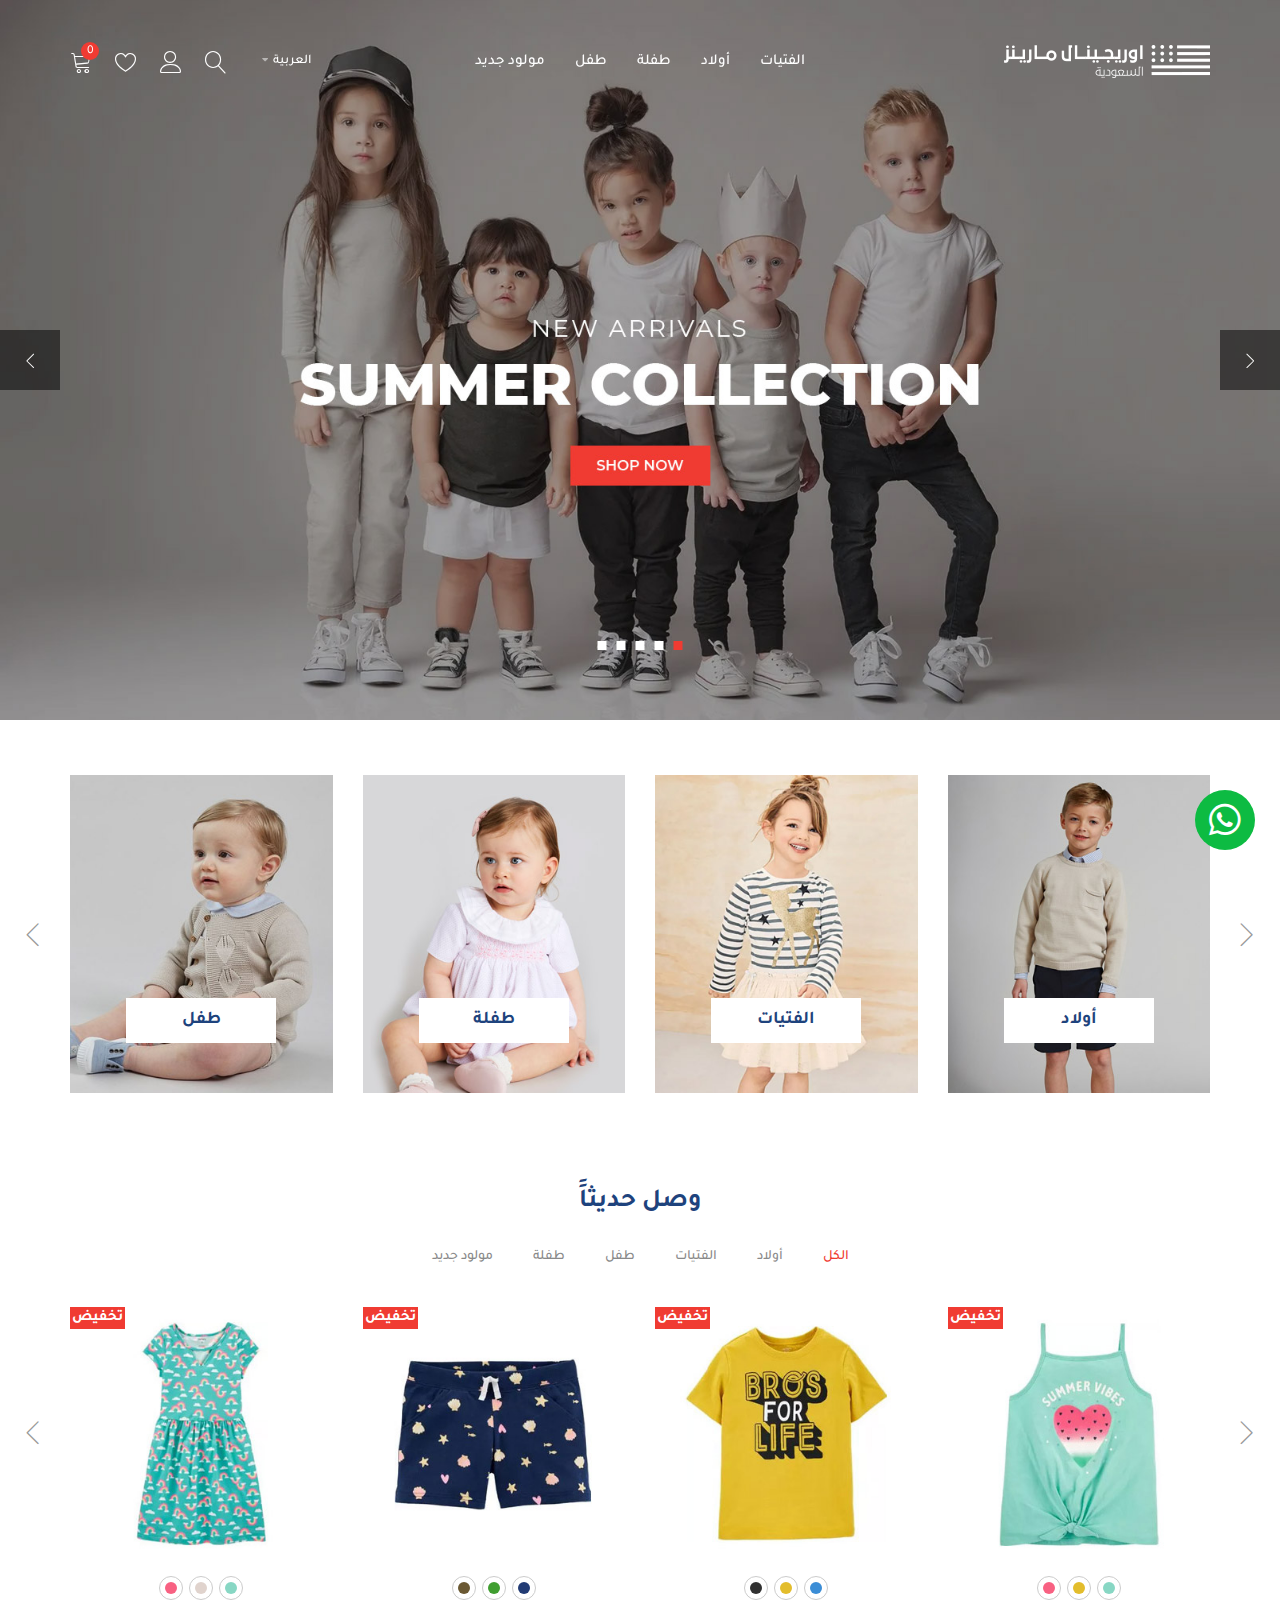
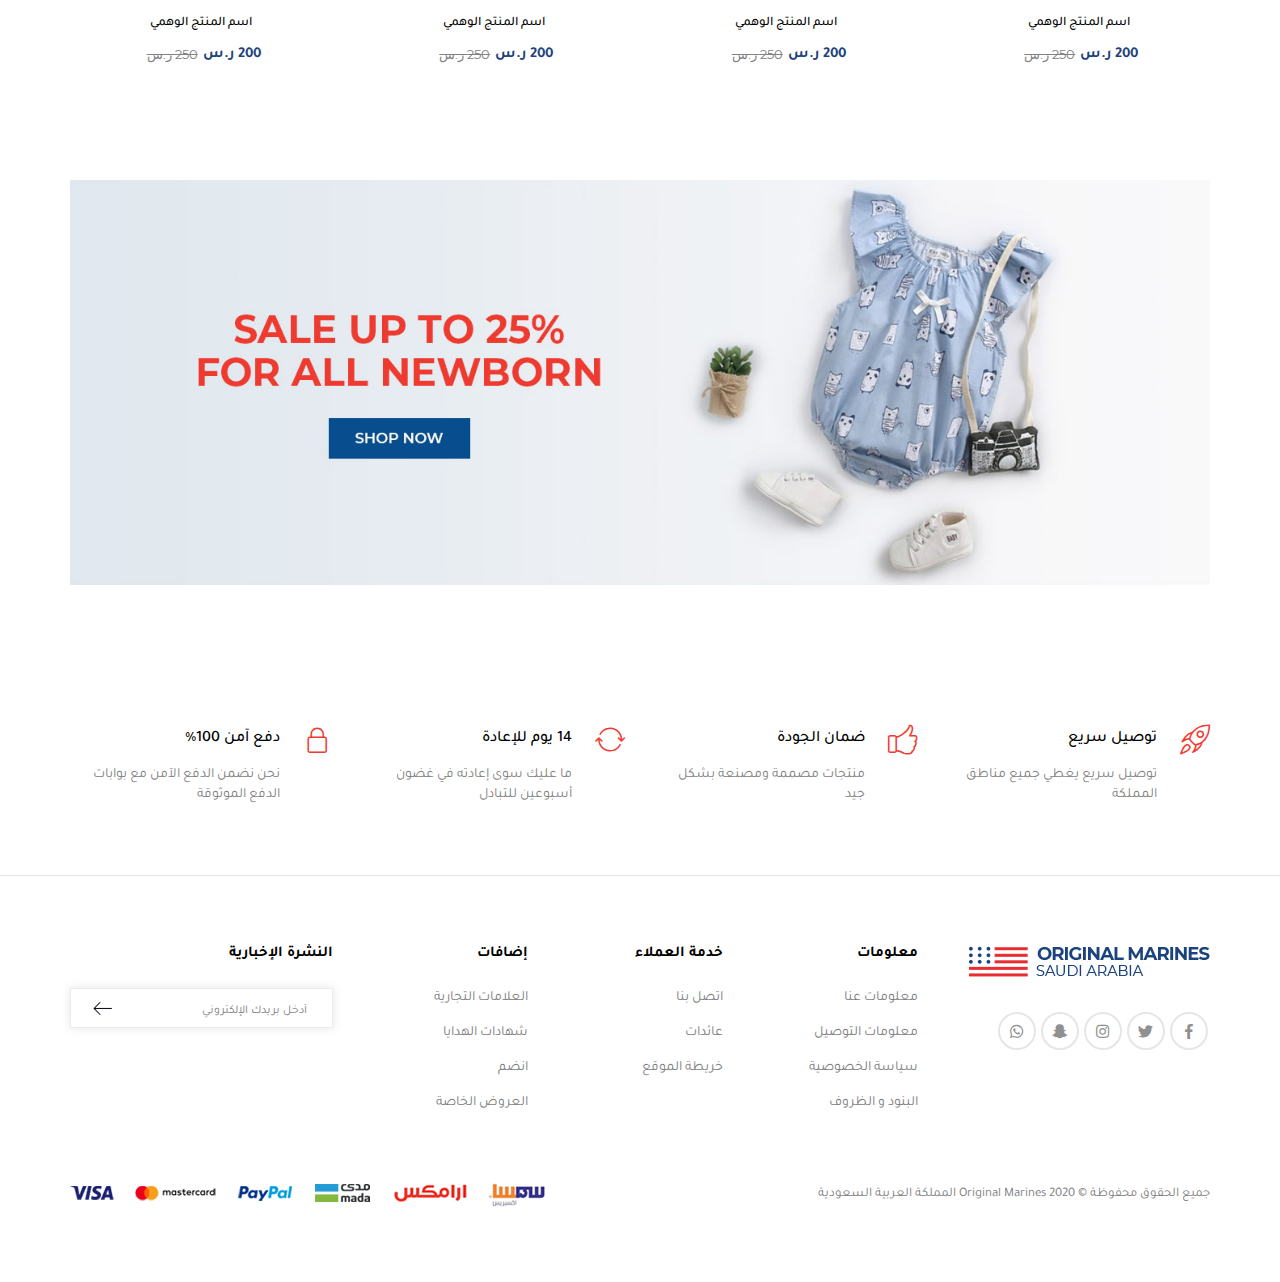
==== index.html @ 8d7383c9 "first commit" ====
<html lang="ar" dir="rtl">
  <head>
    <meta charset="UTF-8"/>
    <meta name="viewport" content="width=device-width, initial-scale=1.0"/>
    <meta http-equiv="X-UA-Compatible" content="ie=edge"/>
    <title>اوريجينال مارينز</title>
    <link rel="shortcut icon" href="#"/>
    <link rel="stylesheet" href="css/bootstrap.min.css"/>
    <link rel="stylesheet" href="css/bootstrap-rtl.min.css"/>
    <link rel="stylesheet" href="css/bootstrap-select.min.css"/>
    <link rel="stylesheet" href="css/fontawesome-all.min.css"/>
    <link rel="stylesheet" href="css/linearicons.css"/>
    <link rel="stylesheet" href="css/owl.carousel.min.css"/>
    <link rel="stylesheet" href="css/animate.css"/>
    <link rel="stylesheet" href="css/home.css"/>
  </head>
  <body>
    <div class="pre-loader">
      <div class="content"><img class="img-responsive" src="images/footer-logo-en.png" alt="logo"/>
        <div class="progress-bar"><span class="bar"><span class="progress"></span></span></div>
      </div>
    </div>
    <div class="fixed-menu">
      <div class="menu">
        <div class="menu-header">
          <div class="close"><span class="lnr lnr-cross"></span></div>
          <div class="lang-switcher"><span>العربية</span>
            <div class="switch"><a href="index.html">العربية</a><a href="index-en.html">English</a></div>
          </div>
        </div>
        <ul class="list-unstyled main-list">
          <li><a href="#">الرئيسية</a></li>
          <li class="slide">حسابي
            <ul class="list-unstyled sub-list">
              <li><a href="#">دخول</a></li>
              <li><a href="#">تسجيل جديد</a></li>
            </ul>
          </li>
          <li><a href="#">المفضلة</a></li>
          <li><a href="#">الفتيات </a></li>
          <li><a href="#">أولاد </a></li>
          <li><a href="#">طفلة </a></li>
          <li><a href="#">طفل</a></li>
          <li><a href="#">مولود جديد</a></li>
        </ul>
      </div>
    </div>
    <div class="search-container">
      <div class="close">
        <button class="lnr lnr-cross"></button>
      </div>
      <div class="search">
        <input type="text" placeholder="بحث"/>
      </div>
    </div>
    <div class="nav-bar">
      <div class="container">
        <div class="zx-container">
          <div class="logo-container">
            <div class="logo"><a href="#"><img class="img-responsive" src="images/logo-ar.png" alt="logo"/></a></div>
          </div>
          <div class="nav-list">
            <ul class="list-unstyled list">
              <li><a href="#">الفتيات </a></li>
              <li><a href="#">أولاد </a></li>
              <li><a href="#">طفلة </a></li>
              <li><a href="#">طفل</a></li>
              <li><a href="#">مولود جديد</a></li>
            </ul>
          </div>
          <div class="icons">
            <div class="lang-switcher"><span>العربية</span>
              <div class="switch"><a href="index.html">العربية</a><a href="index-en.html">English</a></div>
            </div>
            <button class="lnr lnr-menu menu-icon"></button>
            <button class="lnr lnr-magnifier search-icon"></button>
            <button class="lnr lnr-user user-icon"></button>
            <button class="lnr lnr-heart fav-icon"></button>
            <button class="lnr lnr-cart cart-icon">
              <div class="counter">0</div>
            </button>
          </div>
        </div>
      </div>
    </div>
    <div class="header">
      <div class="owl-carousel">
        <div class="slide"><a href="#"><img class="img-responsive" src="images/slider-en.jpg" alt=""/></a></div>
        <div class="slide"><a href="#"><img class="img-responsive" src="images/slider-en.jpg" alt=""/></a></div>
        <div class="slide"><a href="#"><img class="img-responsive" src="images/slider-en.jpg" alt=""/></a></div>
        <div class="slide"><a href="#"><img class="img-responsive" src="images/slider-en.jpg" alt=""/></a></div>
        <div class="slide"><a href="#"><img class="img-responsive" src="images/slider-en.jpg" alt=""/></a></div>
      </div>
    </div><a class="fixed-icon" href="#">
      <button class="fab fa-whatsapp"></button></a>
    <div class="cats">
      <div class="container">
        <div class="owl-carousel">
          <div class="cat"><a class="img-container" href="#"><img class="img-responsive" src="images/cat-1.jpg" alt=""/></a><a class="btn" href="#">أولاد</a></div>
          <div class="cat"><a class="img-container" href="#"><img class="img-responsive" src="images/cat-2.jpg" alt=""/></a><a class="btn" href="#">الفتيات</a></div>
          <div class="cat"><a class="img-container" href="#"><img class="img-responsive" src="images/cat-3.jpg" alt=""/></a><a class="btn" href="#">طفلة</a></div>
          <div class="cat"><a class="img-container" href="#"><img class="img-responsive" src="images/cat-4.jpg" alt=""/></a><a class="btn" href="#">طفل</a></div>
          <div class="cat"><a class="img-container" href="#"><img class="img-responsive" src="images/cat-3.jpg" alt=""/></a><a class="btn" href="#">مولود جديد</a></div>
        </div>
      </div>
    </div>
    <div class="new-arrival">
      <div class="container">
        <h3 class="new-arrival-header">وصل حديثاََ</h3>
        <div class="selector">
          <ul class="list-unstyled select">
            <li class="active" role="presentation"><a href="#one" aria-controls="one" role="tab" data-toggle="tab">الكل</a></li>
            <li role="presentation"><a href="#two" aria-controls="two" role="tab" data-toggle="tab">أولاد </a></li>
            <li role="presentation"><a href="#three" aria-controls="three" role="tab" data-toggle="tab">الفتيات </a></li>
            <li role="presentation"><a href="#four" aria-controls="four" role="tab" data-toggle="tab">طفل</a></li>
            <li role="presentation"><a href="#five" aria-controls="five" role="tab" data-toggle="tab">طفلة</a></li>
            <li role="presentation"><a href="#six" aria-controls="six" role="tab" data-toggle="tab">مولود جديد </a></li>
          </ul>
        </div>
        <div class="tab-content">
          <div class="tab-pane active" id="one" role="tabpanel">
            <div class="owl-carousel">
              <div class="card mix category-a">
                <div class="card-img"><a href="#"><img class="img-responsive" src="images/product-1.jpg" alt=""/></a>
                  <div class="offer"><span>تخفيض</span></div>
                </div>
                <div class="card-body">
                  <div class="colors">
                    <button class="color-border">
                      <div class="color blue-1"></div>
                    </button>
                    <button class="color-border">
                      <div class="color yellow-1"></div>
                    </button>
                    <button class="color-border">
                      <div class="color pirple-1"></div>
                    </button>
                  </div>
                  <div class="title"><a href="#">اسم المنتج الوهمي</a></div>
                  <div class="price">
                    <div class="new">200 ر.س</div>
                    <div class="old">250 ر.س</div>
                  </div>
                </div>
              </div>
              <div class="card mix category-b">
                <div class="card-img"><a href="#"><img class="img-responsive" src="images/product-2.jpg" alt=""/></a>
                  <div class="offer"><span>تخفيض</span></div>
                </div>
                <div class="card-body">
                  <div class="colors">
                    <button class="color-border">
                      <div class="color blue-2"></div>
                    </button>
                    <button class="color-border">
                      <div class="color yellow-1"></div>
                    </button>
                    <button class="color-border">
                      <div class="color black-1"></div>
                    </button>
                  </div>
                  <div class="title"><a href="#">اسم المنتج الوهمي</a></div>
                  <div class="price">
                    <div class="new">200 ر.س</div>
                    <div class="old">250 ر.س</div>
                  </div>
                </div>
              </div>
              <div class="card mix category-c">
                <div class="card-img"><a href="#"><img class="img-responsive" src="images/product-3.jpg" alt=""/></a>
                  <div class="offer"><span>تخفيض</span></div>
                </div>
                <div class="card-body">
                  <div class="colors">
                    <button class="color-border">
                      <div class="color blue-3"></div>
                    </button>
                    <button class="color-border">
                      <div class="color green-1"></div>
                    </button>
                    <button class="color-border">
                      <div class="color brown-1"></div>
                    </button>
                  </div>
                  <div class="title"><a href="#">اسم المنتج الوهمي</a></div>
                  <div class="price">
                    <div class="new">200 ر.س</div>
                    <div class="old">250 ر.س</div>
                  </div>
                </div>
              </div>
              <div class="card mix category-e">
                <div class="card-img"><a href="#"><img class="img-responsive" src="images/product-4.jpg" alt=""/></a>
                  <div class="offer"><span>تخفيض</span></div>
                </div>
                <div class="card-body">
                  <div class="colors">
                    <button class="color-border">
                      <div class="color blue-1"></div>
                    </button>
                    <button class="color-border">
                      <div class="color gray-1"></div>
                    </button>
                    <button class="color-border">
                      <div class="color pirple-1"></div>
                    </button>
                  </div>
                  <div class="title"><a href="#">اسم المنتج الوهمي</a></div>
                  <div class="price">
                    <div class="new">200 ر.س</div>
                    <div class="old">250 ر.س</div>
                  </div>
                </div>
              </div>
            </div>
          </div>
          <div class="tab-pane fade" id="two" role="tabpanel">
            <div class="owl-carousel">
              <div class="card mix category-a">
                <div class="card-img"><a href="#"><img class="img-responsive" src="images/product-1.jpg" alt=""/></a>
                  <div class="offer"><span>تخفيض</span></div>
                </div>
                <div class="card-body">
                  <div class="colors">
                    <button class="color-border">
                      <div class="color blue-1"></div>
                    </button>
                    <button class="color-border">
                      <div class="color yellow-1"></div>
                    </button>
                    <button class="color-border">
                      <div class="color pirple-1"></div>
                    </button>
                  </div>
                  <div class="title"><a href="#">اسم المنتج الوهمي</a></div>
                  <div class="price">
                    <div class="new">200 ر.س</div>
                    <div class="old">250 ر.س</div>
                  </div>
                </div>
              </div>
              <div class="card mix category-b">
                <div class="card-img"><a href="#"><img class="img-responsive" src="images/product-2.jpg" alt=""/></a>
                  <div class="offer"><span>تخفيض</span></div>
                </div>
                <div class="card-body">
                  <div class="colors">
                    <button class="color-border">
                      <div class="color blue-2"></div>
                    </button>
                    <button class="color-border">
                      <div class="color yellow-1"></div>
                    </button>
                    <button class="color-border">
                      <div class="color black-1"></div>
                    </button>
                  </div>
                  <div class="title"><a href="#">اسم المنتج الوهمي</a></div>
                  <div class="price">
                    <div class="new">200 ر.س</div>
                    <div class="old">250 ر.س</div>
                  </div>
                </div>
              </div>
              <div class="card mix category-c">
                <div class="card-img"><a href="#"><img class="img-responsive" src="images/product-3.jpg" alt=""/></a>
                  <div class="offer"><span>تخفيض</span></div>
                </div>
                <div class="card-body">
                  <div class="colors">
                    <button class="color-border">
                      <div class="color blue-3"></div>
                    </button>
                    <button class="color-border">
                      <div class="color green-1"></div>
                    </button>
                    <button class="color-border">
                      <div class="color brown-1"></div>
                    </button>
                  </div>
                  <div class="title"><a href="#">اسم المنتج الوهمي</a></div>
                  <div class="price">
                    <div class="new">200 ر.س</div>
                    <div class="old">250 ر.س</div>
                  </div>
                </div>
              </div>
              <div class="card mix category-e">
                <div class="card-img"><a href="#"><img class="img-responsive" src="images/product-4.jpg" alt=""/></a>
                  <div class="offer"><span>تخفيض</span></div>
                </div>
                <div class="card-body">
                  <div class="colors">
                    <button class="color-border">
                      <div class="color blue-1"></div>
                    </button>
                    <button class="color-border">
                      <div class="color gray-1"></div>
                    </button>
                    <button class="color-border">
                      <div class="color pirple-1"></div>
                    </button>
                  </div>
                  <div class="title"><a href="#">اسم المنتج الوهمي</a></div>
                  <div class="price">
                    <div class="new">200 ر.س</div>
                    <div class="old">250 ر.س</div>
                  </div>
                </div>
              </div>
            </div>
          </div>
          <div class="tab-pane fade" id="three" role="tabpanel">
            <div class="owl-carousel">
              <div class="card mix category-a">
                <div class="card-img"><a href="#"><img class="img-responsive" src="images/product-1.jpg" alt=""/></a>
                  <div class="offer"><span>تخفيض</span></div>
                </div>
                <div class="card-body">
                  <div class="colors">
                    <button class="color-border">
                      <div class="color blue-1"></div>
                    </button>
                    <button class="color-border">
                      <div class="color yellow-1"></div>
                    </button>
                    <button class="color-border">
                      <div class="color pirple-1"></div>
                    </button>
                  </div>
                  <div class="title"><a href="#">اسم المنتج الوهمي</a></div>
                  <div class="price">
                    <div class="new">200 ر.س</div>
                    <div class="old">250 ر.س</div>
                  </div>
                </div>
              </div>
              <div class="card mix category-b">
                <div class="card-img"><a href="#"><img class="img-responsive" src="images/product-2.jpg" alt=""/></a>
                  <div class="offer"><span>تخفيض</span></div>
                </div>
                <div class="card-body">
                  <div class="colors">
                    <button class="color-border">
                      <div class="color blue-2"></div>
                    </button>
                    <button class="color-border">
                      <div class="color yellow-1"></div>
                    </button>
                    <button class="color-border">
                      <div class="color black-1"></div>
                    </button>
                  </div>
                  <div class="title"><a href="#">اسم المنتج الوهمي</a></div>
                  <div class="price">
                    <div class="new">200 ر.س</div>
                    <div class="old">250 ر.س</div>
                  </div>
                </div>
              </div>
              <div class="card mix category-c">
                <div class="card-img"><a href="#"><img class="img-responsive" src="images/product-3.jpg" alt=""/></a>
                  <div class="offer"><span>تخفيض</span></div>
                </div>
                <div class="card-body">
                  <div class="colors">
                    <button class="color-border">
                      <div class="color blue-3"></div>
                    </button>
                    <button class="color-border">
                      <div class="color green-1"></div>
                    </button>
                    <button class="color-border">
                      <div class="color brown-1"></div>
                    </button>
                  </div>
                  <div class="title"><a href="#">اسم المنتج الوهمي</a></div>
                  <div class="price">
                    <div class="new">200 ر.س</div>
                    <div class="old">250 ر.س</div>
                  </div>
                </div>
              </div>
              <div class="card mix category-e">
                <div class="card-img"><a href="#"><img class="img-responsive" src="images/product-4.jpg" alt=""/></a>
                  <div class="offer"><span>تخفيض</span></div>
                </div>
                <div class="card-body">
                  <div class="colors">
                    <button class="color-border">
                      <div class="color blue-1"></div>
                    </button>
                    <button class="color-border">
                      <div class="color gray-1"></div>
                    </button>
                    <button class="color-border">
                      <div class="color pirple-1"></div>
                    </button>
                  </div>
                  <div class="title"><a href="#">اسم المنتج الوهمي</a></div>
                  <div class="price">
                    <div class="new">200 ر.س</div>
                    <div class="old">250 ر.س</div>
                  </div>
                </div>
              </div>
            </div>
          </div>
          <div class="tab-pane fade" id="four" role="tabpanel">
            <div class="owl-carousel">
              <div class="card mix category-a">
                <div class="card-img"><a href="#"><img class="img-responsive" src="images/product-1.jpg" alt=""/></a>
                  <div class="offer"><span>تخفيض</span></div>
                </div>
                <div class="card-body">
                  <div class="colors">
                    <button class="color-border">
                      <div class="color blue-1"></div>
                    </button>
                    <button class="color-border">
                      <div class="color yellow-1"></div>
                    </button>
                    <button class="color-border">
                      <div class="color pirple-1"></div>
                    </button>
                  </div>
                  <div class="title"><a href="#">اسم المنتج الوهمي</a></div>
                  <div class="price">
                    <div class="new">200 ر.س</div>
                    <div class="old">250 ر.س</div>
                  </div>
                </div>
              </div>
              <div class="card mix category-b">
                <div class="card-img"><a href="#"><img class="img-responsive" src="images/product-2.jpg" alt=""/></a>
                  <div class="offer"><span>تخفيض</span></div>
                </div>
                <div class="card-body">
                  <div class="colors">
                    <button class="color-border">
                      <div class="color blue-2"></div>
                    </button>
                    <button class="color-border">
                      <div class="color yellow-1"></div>
                    </button>
                    <button class="color-border">
                      <div class="color black-1"></div>
                    </button>
                  </div>
                  <div class="title"><a href="#">اسم المنتج الوهمي</a></div>
                  <div class="price">
                    <div class="new">200 ر.س</div>
                    <div class="old">250 ر.س</div>
                  </div>
                </div>
              </div>
              <div class="card mix category-c">
                <div class="card-img"><a href="#"><img class="img-responsive" src="images/product-3.jpg" alt=""/></a>
                  <div class="offer"><span>تخفيض</span></div>
                </div>
                <div class="card-body">
                  <div class="colors">
                    <button class="color-border">
                      <div class="color blue-3"></div>
                    </button>
                    <button class="color-border">
                      <div class="color green-1"></div>
                    </button>
                    <button class="color-border">
                      <div class="color brown-1"></div>
                    </button>
                  </div>
                  <div class="title"><a href="#">اسم المنتج الوهمي</a></div>
                  <div class="price">
                    <div class="new">200 ر.س</div>
                    <div class="old">250 ر.س</div>
                  </div>
                </div>
              </div>
              <div class="card mix category-e">
                <div class="card-img"><a href="#"><img class="img-responsive" src="images/product-4.jpg" alt=""/></a>
                  <div class="offer"><span>تخفيض</span></div>
                </div>
                <div class="card-body">
                  <div class="colors">
                    <button class="color-border">
                      <div class="color blue-1"></div>
                    </button>
                    <button class="color-border">
                      <div class="color gray-1"></div>
                    </button>
                    <button class="color-border">
                      <div class="color pirple-1"></div>
                    </button>
                  </div>
                  <div class="title"><a href="#">اسم المنتج الوهمي</a></div>
                  <div class="price">
                    <div class="new">200 ر.س</div>
                    <div class="old">250 ر.س</div>
                  </div>
                </div>
              </div>
            </div>
          </div>
          <div class="tab-pane fade" id="five" role="tabpanel">
            <div class="owl-carousel">
              <div class="card mix category-a">
                <div class="card-img"><a href="#"><img class="img-responsive" src="images/product-1.jpg" alt=""/></a>
                  <div class="offer"><span>تخفيض</span></div>
                </div>
                <div class="card-body">
                  <div class="colors">
                    <button class="color-border">
                      <div class="color blue-1"></div>
                    </button>
                    <button class="color-border">
                      <div class="color yellow-1"></div>
                    </button>
                    <button class="color-border">
                      <div class="color pirple-1"></div>
                    </button>
                  </div>
                  <div class="title"><a href="#">اسم المنتج الوهمي</a></div>
                  <div class="price">
                    <div class="new">200 ر.س</div>
                    <div class="old">250 ر.س</div>
                  </div>
                </div>
              </div>
              <div class="card mix category-b">
                <div class="card-img"><a href="#"><img class="img-responsive" src="images/product-2.jpg" alt=""/></a>
                  <div class="offer"><span>تخفيض</span></div>
                </div>
                <div class="card-body">
                  <div class="colors">
                    <button class="color-border">
                      <div class="color blue-2"></div>
                    </button>
                    <button class="color-border">
                      <div class="color yellow-1"></div>
                    </button>
                    <button class="color-border">
                      <div class="color black-1"></div>
                    </button>
                  </div>
                  <div class="title"><a href="#">اسم المنتج الوهمي</a></div>
                  <div class="price">
                    <div class="new">200 ر.س</div>
                    <div class="old">250 ر.س</div>
                  </div>
                </div>
              </div>
              <div class="card mix category-c">
                <div class="card-img"><a href="#"><img class="img-responsive" src="images/product-3.jpg" alt=""/></a>
                  <div class="offer"><span>تخفيض</span></div>
                </div>
                <div class="card-body">
                  <div class="colors">
                    <button class="color-border">
                      <div class="color blue-3"></div>
                    </button>
                    <button class="color-border">
                      <div class="color green-1"></div>
                    </button>
                    <button class="color-border">
                      <div class="color brown-1"></div>
                    </button>
                  </div>
                  <div class="title"><a href="#">اسم المنتج الوهمي</a></div>
                  <div class="price">
                    <div class="new">200 ر.س</div>
                    <div class="old">250 ر.س</div>
                  </div>
                </div>
              </div>
              <div class="card mix category-e">
                <div class="card-img"><a href="#"><img class="img-responsive" src="images/product-4.jpg" alt=""/></a>
                  <div class="offer"><span>تخفيض</span></div>
                </div>
                <div class="card-body">
                  <div class="colors">
                    <button class="color-border">
                      <div class="color blue-1"></div>
                    </button>
                    <button class="color-border">
                      <div class="color gray-1"></div>
                    </button>
                    <button class="color-border">
                      <div class="color pirple-1"></div>
                    </button>
                  </div>
                  <div class="title"><a href="#">اسم المنتج الوهمي</a></div>
                  <div class="price">
                    <div class="new">200 ر.س</div>
                    <div class="old">250 ر.س</div>
                  </div>
                </div>
              </div>
            </div>
          </div>
          <div class="tab-pane fade" id="six" role="tabpanel">
            <div class="owl-carousel">
              <div class="card mix category-a">
                <div class="card-img"><a href="#"><img class="img-responsive" src="images/product-1.jpg" alt=""/></a>
                  <div class="offer"><span>تخفيض</span></div>
                </div>
                <div class="card-body">
                  <div class="colors">
                    <button class="color-border">
                      <div class="color blue-1"></div>
                    </button>
                    <button class="color-border">
                      <div class="color yellow-1"></div>
                    </button>
                    <button class="color-border">
                      <div class="color pirple-1"></div>
                    </button>
                  </div>
                  <div class="title"><a href="#">اسم المنتج الوهمي</a></div>
                  <div class="price">
                    <div class="new">200 ر.س</div>
                    <div class="old">250 ر.س</div>
                  </div>
                </div>
              </div>
              <div class="card mix category-b">
                <div class="card-img"><a href="#"><img class="img-responsive" src="images/product-2.jpg" alt=""/></a>
                  <div class="offer"><span>تخفيض</span></div>
                </div>
                <div class="card-body">
                  <div class="colors">
                    <button class="color-border">
                      <div class="color blue-2"></div>
                    </button>
                    <button class="color-border">
                      <div class="color yellow-1"></div>
                    </button>
                    <button class="color-border">
                      <div class="color black-1"></div>
                    </button>
                  </div>
                  <div class="title"><a href="#">اسم المنتج الوهمي</a></div>
                  <div class="price">
                    <div class="new">200 ر.س</div>
                    <div class="old">250 ر.س</div>
                  </div>
                </div>
              </div>
              <div class="card mix category-c">
                <div class="card-img"><a href="#"><img class="img-responsive" src="images/product-3.jpg" alt=""/></a>
                  <div class="offer"><span>تخفيض</span></div>
                </div>
                <div class="card-body">
                  <div class="colors">
                    <button class="color-border">
                      <div class="color blue-3"></div>
                    </button>
                    <button class="color-border">
                      <div class="color green-1"></div>
                    </button>
                    <button class="color-border">
                      <div class="color brown-1"></div>
                    </button>
                  </div>
                  <div class="title"><a href="#">اسم المنتج الوهمي</a></div>
                  <div class="price">
                    <div class="new">200 ر.س</div>
                    <div class="old">250 ر.س</div>
                  </div>
                </div>
              </div>
              <div class="card mix category-e">
                <div class="card-img"><a href="#"><img class="img-responsive" src="images/product-4.jpg" alt=""/></a>
                  <div class="offer"><span>تخفيض</span></div>
                </div>
                <div class="card-body">
                  <div class="colors">
                    <button class="color-border">
                      <div class="color blue-1"></div>
                    </button>
                    <button class="color-border">
                      <div class="color gray-1"></div>
                    </button>
                    <button class="color-border">
                      <div class="color pirple-1"></div>
                    </button>
                  </div>
                  <div class="title"><a href="#">اسم المنتج الوهمي</a></div>
                  <div class="price">
                    <div class="new">200 ر.س</div>
                    <div class="old">250 ر.س</div>
                  </div>
                </div>
              </div>
            </div>
          </div>
        </div>
      </div>
    </div>
    <div class="panner">
      <div class="container">
        <div class="img-container"><a href="#"><img class="img-responsive" src="images/panner-1.jpg" alt=""/></a></div>
      </div>
    </div>
    <div class="servs">
      <div class="container">
        <div class="row">
          <div class="col-md-3">
            <div class="service">
              <button class="lnr lnr-rocket"></button>
              <div class="serv-text">
                <p>توصيل سريع</p><span>توصيل سريع يغطي جميع مناطق المملكة</span>
              </div>
            </div>
          </div>
          <div class="col-md-3">
            <div class="service">
              <button class="lnr lnr-thumbs-up"></button>
              <div class="serv-text">
                <p>ضمان الجودة</p><span>منتجات مصممة ومصنعة بشكل جيد </span>
              </div>
            </div>
          </div>
          <div class="col-md-3">
            <div class="service">
              <button class="lnr lnr-sync"></button>
              <div class="serv-text">
                <p>14 يوم للإعادة</p><span>ما عليك سوى إعادته في غضون أسبوعين للتبادل</span>
              </div>
            </div>
          </div>
          <div class="col-md-3">
            <div class="service">
              <button class="lnr lnr-lock"></button>
              <div class="serv-text">
                <p>دفع آمن 100٪</p><span>نحن نضمن الدفع الآمن مع بوابات الدفع الموثوقة</span>
              </div>
            </div>
          </div>
        </div>
      </div>
    </div>
    <div class="footer">
      <div class="container">
        <div class="row">
          <div class="col-md-3">
            <div class="sp-footer">
              <div class="footer-img"><img class="img-responsive" src="images/footer-logo-en.png" alt=""/>
                <div class="footer-icons"><a href="#"><i class="fab fa-facebook-f"></i></a><a href="#"><i class="fab fa-twitter"></i></a><a href="#"><i class="fab fa-instagram"></i></a><a href="#"><i class="fab fa-snapchat-ghost"></i></a><a href="#"><i class="fab fa-whatsapp"></i></a></div>
              </div>
            </div>
          </div>
          <div class="col-md-2">
            <div class="footer-list">
              <h3 class="list-header">معلومات</h3>
              <ul class="list-unstyled">
                <li><a href="#">معلومات عنا</a></li>
                <li><a href="#">معلومات التوصيل</a></li>
                <li><a href="#">سياسة الخصوصية</a></li>
                <li><a href="#">البنود و الظروف</a></li>
              </ul>
            </div>
          </div>
          <div class="col-md-2">
            <div class="footer-list">
              <h3 class="list-header">خدمة العملاء</h3>
              <ul class="list-unstyled">
                <li><a href="#">اتصل بنا</a></li>
                <li><a href="#">عائدات</a></li>
                <li><a href="#">خريطة الموقع</a></li>
              </ul>
            </div>
          </div>
          <div class="col-md-2">
            <div class="footer-list">
              <h3 class="list-header">إضافات</h3>
              <ul class="list-unstyled">
                <li><a href="#">العلامات التجارية</a></li>
                <li><a href="#">شهادات الهدايا</a></li>
                <li><a href="#">انضم</a></li>
                <li><a href="#">العروض الخاصة</a></li>
              </ul>
            </div>
          </div>
          <div class="col-md-3">
            <div class="footer-sub">
              <h3 class="sub-header">النشرة الإخبارية</h3>
              <div class="subscribe">
                <input type="text" placeholder="أدخل بريدك الإلكتروني"/>
                <button class="lnr lnr-arrow-left"></button>
              </div>
            </div>
          </div>
        </div>
        <div class="copy-container">
          <div class="copyrights"><span> جميع الحقوق محفوظة © 2020 Original Marines المملكة العربية السعودية</span></div>
          <div class="payment"><img class="img-responsive" src="images/payment.png" alt="payment method"/></div>
        </div>
      </div>
    </div>
    <script src="js/jquery-3.4.1.min.js"></script>
    <script src="js/owl.carousel.min.js"></script>
    <script src="js/bootstrap.min.js"></script>
    <script src="js/bootstrap-select.min.js"></script>
    <script src="js/wow.min.js"></script>
    <script src="js/main.js"></script>
    <script src="http://localhost:35729/livereload.js"></script>
  </body>
</html>
---- css/linearicons.css ----
@font-face {
	font-family: 'Linearicons-Free';
	src: url('Linearicons/Linearicons-Free.eot?w118d');
	src: url('Linearicons/Linearicons-Free.eot?#iefixw118d') format('embedded-opentype'),
		url('Linearicons/Linearicons-Free.woff2?w118d') format('woff2'),
		url('Linearicons/Linearicons-Free.woff?w118d') format('woff'),
		url('Linearicons/Linearicons-Free.ttf?w118d') format('truetype'),
		url('Linearicons/Linearicons-Free.svg?w118d#Linearicons-Free') format('svg');
	font-weight: normal;
	font-style: normal;
}

.lnr {
	font-family: 'Linearicons-Free';
	speak: none;
	font-style: normal;
	font-weight: normal;
	font-variant: normal;
	text-transform: none;
	line-height: 1;

	/* Better Font Rendering =========== */
	-webkit-font-smoothing: antialiased;
	-moz-osx-font-smoothing: grayscale;
}

.lnr-home:before {
	content: "\e800";
}

.lnr-apartment:before {
	content: "\e801";
}

.lnr-pencil:before {
	content: "\e802";
}

.lnr-magic-wand:before {
	content: "\e803";
}

.lnr-drop:before {
	content: "\e804";
}

.lnr-lighter:before {
	content: "\e805";
}

.lnr-poop:before {
	content: "\e806";
}

.lnr-sun:before {
	content: "\e807";
}

.lnr-moon:before {
	content: "\e808";
}

.lnr-cloud:before {
	content: "\e809";
}

.lnr-cloud-upload:before {
	content: "\e80a";
}

.lnr-cloud-download:before {
	content: "\e80b";
}

.lnr-cloud-sync:before {
	content: "\e80c";
}

.lnr-cloud-check:before {
	content: "\e80d";
}

.lnr-database:before {
	content: "\e80e";
}

.lnr-lock:before {
	content: "\e80f";
}

.lnr-cog:before {
	content: "\e810";
}

.lnr-trash:before {
	content: "\e811";
}

.lnr-dice:before {
	content: "\e812";
}

.lnr-heart:before {
	content: "\e813";
}

.lnr-star:before {
	content: "\e814";
}

.lnr-star-half:before {
	content: "\e815";
}

.lnr-star-empty:before {
	content: "\e816";
}

.lnr-flag:before {
	content: "\e817";
}

.lnr-envelope:before {
	content: "\e818";
}

.lnr-paperclip:before {
	content: "\e819";
}

.lnr-inbox:before {
	content: "\e81a";
}

.lnr-eye:before {
	content: "\e81b";
}

.lnr-printer:before {
	content: "\e81c";
}

.lnr-file-empty:before {
	content: "\e81d";
}

.lnr-file-add:before {
	content: "\e81e";
}

.lnr-enter:before {
	content: "\e81f";
}

.lnr-exit:before {
	content: "\e820";
}

.lnr-graduation-hat:before {
	content: "\e821";
}

.lnr-license:before {
	content: "\e822";
}

.lnr-music-note:before {
	content: "\e823";
}

.lnr-film-play:before {
	content: "\e824";
}

.lnr-camera-video:before {
	content: "\e825";
}

.lnr-camera:before {
	content: "\e826";
}

.lnr-picture:before {
	content: "\e827";
}

.lnr-book:before {
	content: "\e828";
}

.lnr-bookmark:before {
	content: "\e829";
}

.lnr-user:before {
	content: "\e82a";
}

.lnr-users:before {
	content: "\e82b";
}

.lnr-shirt:before {
	content: "\e82c";
}

.lnr-store:before {
	content: "\e82d";
}

.lnr-cart:before {
	content: "\e82e";
}

.lnr-tag:before {
	content: "\e82f";
}

.lnr-phone-handset:before {
	content: "\e830";
}

.lnr-phone:before {
	content: "\e831";
}

.lnr-pushpin:before {
	content: "\e832";
}

.lnr-map-marker:before {
	content: "\e833";
}

.lnr-map:before {
	content: "\e834";
}

.lnr-location:before {
	content: "\e835";
}

.lnr-calendar-full:before {
	content: "\e836";
}

.lnr-keyboard:before {
	content: "\e837";
}

.lnr-spell-check:before {
	content: "\e838";
}

.lnr-screen:before {
	content: "\e839";
}

.lnr-smartphone:before {
	content: "\e83a";
}

.lnr-tablet:before {
	content: "\e83b";
}

.lnr-laptop:before {
	content: "\e83c";
}

.lnr-laptop-phone:before {
	content: "\e83d";
}

.lnr-power-switch:before {
	content: "\e83e";
}

.lnr-bubble:before {
	content: "\e83f";
}

.lnr-heart-pulse:before {
	content: "\e840";
}

.lnr-construction:before {
	content: "\e841";
}

.lnr-pie-chart:before {
	content: "\e842";
}

.lnr-chart-bars:before {
	content: "\e843";
}

.lnr-gift:before {
	content: "\e844";
}

.lnr-diamond:before {
	content: "\e845";
}

.lnr-linearicons:before {
	content: "\e846";
}

.lnr-dinner:before {
	content: "\e847";
}

.lnr-coffee-cup:before {
	content: "\e848";
}

.lnr-leaf:before {
	content: "\e849";
}

.lnr-paw:before {
	content: "\e84a";
}

.lnr-rocket:before {
	content: "\e84b";
}

.lnr-briefcase:before {
	content: "\e84c";
}

.lnr-bus:before {
	content: "\e84d";
}

.lnr-car:before {
	content: "\e84e";
}

.lnr-train:before {
	content: "\e84f";
}

.lnr-bicycle:before {
	content: "\e850";
}

.lnr-wheelchair:before {
	content: "\e851";
}

.lnr-select:before {
	content: "\e852";
}

.lnr-earth:before {
	content: "\e853";
}

.lnr-smile:before {
	content: "\e854";
}

.lnr-sad:before {
	content: "\e855";
}

.lnr-neutral:before {
	content: "\e856";
}

.lnr-mustache:before {
	content: "\e857";
}

.lnr-alarm:before {
	content: "\e858";
}

.lnr-bullhorn:before {
	content: "\e859";
}

.lnr-volume-high:before {
	content: "\e85a";
}

.lnr-volume-medium:before {
	content: "\e85b";
}

.lnr-volume-low:before {
	content: "\e85c";
}

.lnr-volume:before {
	content: "\e85d";
}

.lnr-mic:before {
	content: "\e85e";
}

.lnr-hourglass:before {
	content: "\e85f";
}

.lnr-undo:before {
	content: "\e860";
}

.lnr-redo:before {
	content: "\e861";
}

.lnr-sync:before {
	content: "\e862";
}

.lnr-history:before {
	content: "\e863";
}

.lnr-clock:before {
	content: "\e864";
}

.lnr-download:before {
	content: "\e865";
}

.lnr-upload:before {
	content: "\e866";
}

.lnr-enter-down:before {
	content: "\e867";
}

.lnr-exit-up:before {
	content: "\e868";
}

.lnr-bug:before {
	content: "\e869";
}

.lnr-code:before {
	content: "\e86a";
}

.lnr-link:before {
	content: "\e86b";
}

.lnr-unlink:before {
	content: "\e86c";
}

.lnr-thumbs-up:before {
	content: "\e86d";
}

.lnr-thumbs-down:before {
	content: "\e86e";
}

.lnr-magnifier:before {
	content: "\e86f";
}

.lnr-cross:before {
	content: "\e870";
}

.lnr-menu:before {
	content: "\e871";
}

.lnr-list:before {
	content: "\e872";
}

.lnr-chevron-up:before {
	content: "\e873";
}

.lnr-chevron-down:before {
	content: "\e874";
}

.lnr-chevron-left:before {
	content: "\e875";
}

.lnr-chevron-right:before {
	content: "\e876";
}

.lnr-arrow-up:before {
	content: "\e877";
}

.lnr-arrow-down:before {
	content: "\e878";
}

.lnr-arrow-left:before {
	content: "\e879";
}

.lnr-arrow-right:before {
	content: "\e87a";
}

.lnr-move:before {
	content: "\e87b";
}

.lnr-warning:before {
	content: "\e87c";
}

.lnr-question-circle:before {
	content: "\e87d";
}

.lnr-menu-circle:before {
	content: "\e87e";
}

.lnr-checkmark-circle:before {
	content: "\e87f";
}

.lnr-cross-circle:before {
	content: "\e880";
}

.lnr-plus-circle:before {
	content: "\e881";
}

.lnr-circle-minus:before {
	content: "\e882";
}

.lnr-arrow-up-circle:before {
	content: "\e883";
}

.lnr-arrow-down-circle:before {
	content: "\e884";
}

.lnr-arrow-left-circle:before {
	content: "\e885";
}

.lnr-arrow-right-circle:before {
	content: "\e886";
}

.lnr-chevron-up-circle:before {
	content: "\e887";
}

.lnr-chevron-down-circle:before {
	content: "\e888";
}

.lnr-chevron-left-circle:before {
	content: "\e889";
}

.lnr-chevron-right-circle:before {
	content: "\e88a";
}

.lnr-crop:before {
	content: "\e88b";
}

.lnr-frame-expand:before {
	content: "\e88c";
}

.lnr-frame-contract:before {
	content: "\e88d";
}

.lnr-layers:before {
	content: "\e88e";
}

.lnr-funnel:before {
	content: "\e88f";
}

.lnr-text-format:before {
	content: "\e890";
}

.lnr-text-format-remove:before {
	content: "\e891";
}

.lnr-text-size:before {
	content: "\e892";
}

.lnr-bold:before {
	content: "\e893";
}

.lnr-italic:before {
	content: "\e894";
}

.lnr-underline:before {
	content: "\e895";
}

.lnr-strikethrough:before {
	content: "\e896";
}

.lnr-highlight:before {
	content: "\e897";
}

.lnr-text-align-left:before {
	content: "\e898";
}

.lnr-text-align-center:before {
	content: "\e899";
}

.lnr-text-align-right:before {
	content: "\e89a";
}

.lnr-text-align-justify:before {
	content: "\e89b";
}

.lnr-line-spacing:before {
	content: "\e89c";
}

.lnr-indent-increase:before {
	content: "\e89d";
}

.lnr-indent-decrease:before {
	content: "\e89e";
}

.lnr-pilcrow:before {
	content: "\e89f";
}

.lnr-direction-ltr:before {
	content: "\e8a0";
}

.lnr-direction-rtl:before {
	content: "\e8a1";
}

.lnr-page-break:before {
	content: "\e8a2";
}

.lnr-sort-alpha-asc:before {
	content: "\e8a3";
}

.lnr-sort-amount-asc:before {
	content: "\e8a4";
}

.lnr-hand:before {
	content: "\e8a5";
}

.lnr-pointer-up:before {
	content: "\e8a6";
}

.lnr-pointer-right:before {
	content: "\e8a7";
}

.lnr-pointer-down:before {
	content: "\e8a8";
}

.lnr-pointer-left:before {
	content: "\e8a9";
}
---- css/home.css ----
@charset "UTF-8";
html {
  scroll-behavior: smooth;
  overflow-x: hidden;
  scrollbar-width: thin;
  scrollbar-color: #eeeeee;
}

html::-webkit-scrollbar {
  width: 8px;
}

html::-webkit-scrollbar-track {
  background-color: #eee;
}

html::-webkit-scrollbar-thumb {
  background-color: #f03b32;
}

body {
  font-family: 'reg';
  overflow-y: hidden;
}

@font-face {
  font-family: "light";
  src: url("../fonts/Montserrat-Light.ttf");
}

@font-face {
  font-family: "reg";
  src: url("../fonts/Montserrat-Regular.ttf");
}

@font-face {
  font-family: "md";
  src: url("../fonts/Montserrat-Medium.ttf");
}

@font-face {
  font-family: "s-bold";
  src: url("../fonts/Montserrat-SemiBold.ttf");
}

@font-face {
  font-family: "e-bold";
  src: url("../fonts/Montserrat-Bold.ttf");
}

/*------ for arabic ------*/
@font-face {
  font-family: "ar-light";
  src: url("../fonts/Tajawal-Light.ttf");
}

@font-face {
  font-family: "ar-reg";
  src: url("../fonts/Tajawal-Regular.ttf");
}

@font-face {
  font-family: "ar-md";
  src: url("../fonts/Tajawal-Medium.ttf");
}

@font-face {
  font-family: "ar-bold";
  src: url("../fonts/Tajawal-Bold.ttf");
}

/*
=====
LODEARS
=====
*/
html, body {
  overflow-x: hidden;
}

ul {
  margin: 0;
  padding: 0;
}

a {
  text-decoration: none;
  font-family: inherit;
  font-size: inherit;
  color: inherit;
}

a:hover, a:focus {
  text-decoration: none;
  color: inherit;
}

button {
  border: none;
  outline: none;
  background-color: transparent;
  padding: 0;
}

.pre-loader {
  width: 100%;
  height: 100%;
  position: fixed;
  top: 0;
  left: 0;
  right: 0;
  bottom: 0;
  z-index: 9999;
  background-color: #fff;
  display: -webkit-box;
  display: -ms-flexbox;
  display: flex;
  -webkit-box-pack: center;
      -ms-flex-pack: center;
          justify-content: center;
  -webkit-box-align: center;
      -ms-flex-align: center;
          align-items: center;
}

.pre-loader .content {
  display: -webkit-box;
  display: -ms-flexbox;
  display: flex;
  -webkit-box-pack: center;
      -ms-flex-pack: center;
          justify-content: center;
  -webkit-box-align: center;
      -ms-flex-align: center;
          align-items: center;
  -webkit-box-orient: vertical;
  -webkit-box-direction: normal;
      -ms-flex-direction: column;
          flex-direction: column;
  width: 230px;
}

@-webkit-keyframes loader {
  0% {
    width: 0;
  }
  20% {
    width: 10%;
  }
  25% {
    width: 24%;
  }
  43% {
    width: 41%;
  }
  56% {
    width: 50%;
  }
  66% {
    width: 52%;
  }
  71% {
    width: 60%;
  }
  75% {
    width: 76%;
  }
  94% {
    width: 86%;
  }
  100% {
    width: 100%;
  }
}

@keyframes loader {
  0% {
    width: 0;
  }
  20% {
    width: 10%;
  }
  25% {
    width: 24%;
  }
  43% {
    width: 41%;
  }
  56% {
    width: 50%;
  }
  66% {
    width: 52%;
  }
  71% {
    width: 60%;
  }
  75% {
    width: 76%;
  }
  94% {
    width: 86%;
  }
  100% {
    width: 100%;
  }
}

.pre-loader .progress-bar {
  background-color: #d3d3d3;
  border: none;
  overflow: hidden;
  width: 200px;
  height: 2px;
  -webkit-box-shadow: none;
          box-shadow: none;
  margin: 42px 0 0 0;
}

.pre-loader .progress-bar .Shape_1 {
  background-color: #d3d3d3;
  position: absolute;
  left: 583px;
  top: 459px;
  width: 200px;
  height: 2px;
  z-index: 4;
}

.pre-loader .progress-bar span {
  display: block;
}

.pre-loader .bar {
  background-color: #d3d3d3;
  -webkit-box-shadow: none;
          box-shadow: none;
}

.pre-loader .progress {
  -webkit-animation: loader 8s ease infinite;
  animation: loader 8s ease infinite;
  background: #f03b32;
  border: none;
  color: #fff;
  padding: 0px;
  width: 0;
  height: 2px;
}

@-webkit-keyframes fade-scale-up-down {
  0% {
    opacity: 0;
    -webkit-transform: scale(0.987) translateY(-50%);
            transform: scale(0.987) translateY(-50%);
  }
  100% {
    opacity: 1;
    -webkit-transform: scale(1.1) translateY(0%);
            transform: scale(1.1) translateY(0%);
  }
}

@keyframes fade-scale-up-down {
  0% {
    opacity: 0;
    -webkit-transform: scale(0.987) translateY(-50%);
            transform: scale(0.987) translateY(-50%);
  }
  100% {
    opacity: 1;
    -webkit-transform: scale(1.1) translateY(0%);
            transform: scale(1.1) translateY(0%);
  }
}

.owl-carousel .owl-item img {
  width: auto;
}

.search-container {
  display: none;
  position: absolute;
  top: 0;
  left: 0;
  z-index: 999;
  width: 100%;
  height: 100%;
  background-color: #00000080;
}

.search-container .close {
  opacity: 0.9;
  width: 40px;
  height: 40px;
  border-radius: 50%;
  background-color: #f03b32;
  color: #fff;
  display: -webkit-box;
  display: -ms-flexbox;
  display: flex;
  -webkit-box-pack: center;
      -ms-flex-pack: center;
          justify-content: center;
  -webkit-box-align: center;
      -ms-flex-align: center;
          align-items: center;
  position: absolute;
  top: 25%;
  left: 50%;
  -webkit-transform: translate(-50%, -50%);
          transform: translate(-50%, -50%);
}

.search-container .search {
  width: 50%;
  height: 50px;
  position: absolute;
  top: 40%;
  left: 50%;
  -webkit-transform: translateX(-50%);
          transform: translateX(-50%);
}

.search-container .search input {
  width: 100%;
  height: 100%;
  border: none;
  outline: none;
  padding: 0 20px;
  -webkit-box-shadow: 0px 0px 10px 0px rgba(240, 60, 51, 0.5);
          box-shadow: 0px 0px 10px 0px rgba(240, 60, 51, 0.5);
}

.search-container .search::after {
  content: "";
  font-family: "Linearicons-Free";
  font-size: 18px;
  color: #0f0f0f;
  position: absolute;
  top: 50%;
  right: 20px;
  -webkit-transition: all .5s ease-in-out;
  transition: all .5s ease-in-out;
  -webkit-transform: translateY(-50%);
          transform: translateY(-50%);
}

/*------ navbar start ------*/
.nav-bar {
  position: absolute;
  top: 0;
  left: 0;
  z-index: 9;
  width: 100%;
  background: transparent;
  padding: 45px 0 0 0;
}

.nav-bar .zx-container {
  display: -webkit-box;
  display: -ms-flexbox;
  display: flex;
  -webkit-box-pack: justify;
      -ms-flex-pack: justify;
          justify-content: space-between;
  -webkit-box-align: center;
      -ms-flex-align: center;
          align-items: center;
}

.nav-bar .logo-container {
  width: 260px;
}

.nav-bar .icons {
  width: 260px;
  display: -webkit-box;
  display: -ms-flexbox;
  display: flex;
  -webkit-box-pack: end;
      -ms-flex-pack: end;
          justify-content: flex-end;
  -webkit-box-align: center;
      -ms-flex-align: center;
          align-items: center;
}

.nav-bar .icons button {
  font-size: 22px;
  color: white;
  position: relative;
  padding: 0;
  margin: 0 23px 0 0;
  -webkit-transition: all .3s ease-in-out;
  transition: all .3s ease-in-out;
}

.nav-bar .icons button:last-child {
  margin: 0;
}

.nav-bar .icons button:hover {
  color: #f03b32;
}

.nav-bar .icons .menu-icon {
  display: none;
}

.nav-bar .icons .cart-icon .counter {
  position: absolute;
  top: -9px;
  right: -7px;
  width: 18px;
  height: 18px;
  border-radius: 50%;
  background-color: #f03b32;
  color: white;
  font-family: ar-reg;
  font-size: 12px;
  display: -webkit-box;
  display: -ms-flexbox;
  display: flex;
  -webkit-box-pack: center;
      -ms-flex-pack: center;
          justify-content: center;
  -webkit-box-align: center;
      -ms-flex-align: center;
          align-items: center;
  -webkit-transition: all .5s ease-in-out;
  transition: all .5s ease-in-out;
}

.nav-bar .icons .cart-icon:hover .counter {
  -webkit-transform: rotateY(360deg);
          transform: rotateY(360deg);
}

.nav-bar .lang-switcher {
  font-family: s-bold;
  font-size: 13px;
  color: #fff;
  margin: 0 30px 0 0;
  position: relative;
}

.nav-bar .lang-switcher span {
  cursor: pointer;
  -webkit-transition: all .3s ease-in-out;
  transition: all .3s ease-in-out;
}

.nav-bar .lang-switcher span::after {
  content: "\f0d7";
  /* FontAwesome Unicode */
  font-family: 'Font Awesome\ 5 Free';
  font-weight: 600;
  font-size: 10px;
  color: rgba(255, 255, 255, 0.502);
  padding: 0 5px;
  -webkit-transition: all .3s ease-in-out;
  transition: all .3s ease-in-out;
}

.nav-bar .lang-switcher .switch {
  opacity: 0;
  visibility: hidden;
  position: absolute;
  top: 30px;
  left: 50%;
  -webkit-transform: translateX(-55%);
          transform: translateX(-55%);
  width: 90px;
  background-color: white;
  color: #1a1a1a;
  border-radius: 5px;
  padding: 5px 0;
  -webkit-transition: all .5s ease-in-out;
  transition: all .5s ease-in-out;
}

.nav-bar .lang-switcher .switch a {
  display: block;
  text-align: center;
  margin: 5px 0;
  -webkit-transition: all .3s ease-in-out;
  transition: all .3s ease-in-out;
}

.nav-bar .lang-switcher .switch a:hover {
  color: #f03b32;
}

.nav-bar .lang-switcher .switch a:nth-of-type(2) {
  font-family: ar-bold;
}

.nav-bar .lang-switcher:hover span {
  color: #f03b32;
}

.nav-bar .lang-switcher:hover span::after {
  color: #f03b32;
}

.nav-bar .lang-switcher:hover .switch {
  top: 20px;
  opacity: 1;
  visibility: visible;
}

/*------ navbar end ------*/
/*------ navlist start ------*/
.nav-list .list {
  display: -webkit-box;
  display: -ms-flexbox;
  display: flex;
  -webkit-box-pack: center;
      -ms-flex-pack: center;
          justify-content: center;
  -webkit-box-align: center;
      -ms-flex-align: center;
          align-items: center;
}

.nav-list .list li {
  font-family: s-bold;
  font-size: 15px;
  color: #fff;
  text-transform: uppercase;
  margin: 0 15px;
  -webkit-transition: all .3s ease-in-out;
  transition: all .3s ease-in-out;
}

.nav-list .list li:hover {
  color: #f03b32;
}

/*------ navlist end ------*/
/*------ header start ------*/
.header .owl-carousel {
  position: relative;
}

.header .owl-carousel .owl-nav .owl-prev, .header .owl-carousel .owl-nav .owl-next {
  outline: none;
  width: 60px;
  height: 60px;
  position: absolute;
  top: 50%;
  -webkit-transform: translateY(-50%);
          transform: translateY(-50%);
  font-size: 15px;
  background-color: rgba(0, 0, 0, 0.502);
  color: white;
  -webkit-transition: all .5s ease-in-out;
  transition: all .5s ease-in-out;
}

.header .owl-carousel .owl-nav .owl-prev:hover, .header .owl-carousel .owl-nav .owl-next:hover {
  color: #1a1a1a;
  background-color: #fff;
}

.header .owl-carousel .owl-nav .owl-prev {
  right: 0px;
}

.header .owl-carousel .owl-nav .owl-next {
  left: 0px;
}

.header .owl-carousel .owl-dots {
  width: -webkit-max-content;
  width: -moz-max-content;
  width: max-content;
  position: absolute;
  left: 50%;
  bottom: 70px;
  -webkit-transform: translateX(-50%);
          transform: translateX(-50%);
}

.header .owl-carousel .owl-dots .owl-dot {
  width: 9px;
  height: 9px;
  background-color: #fff;
  outline: none;
  margin: 0 5px;
}

.header .owl-carousel .owl-dots .owl-dot.active {
  background-color: #f03b32;
}

/*------ header end ------*/
.fixed-icon {
  position: fixed;
  right: 25px;
  bottom: 50px;
  z-index: 9;
  width: 60px;
  height: 60px;
  border-radius: 50%;
  background-color: #0dbb42;
  color: white;
  font-size: 36px;
  display: -webkit-box;
  display: -ms-flexbox;
  display: flex;
  -webkit-box-pack: center;
      -ms-flex-pack: center;
          justify-content: center;
  -webkit-box-align: center;
      -ms-flex-align: center;
          align-items: center;
  -webkit-transition: all .3s ease-in-out;
  transition: all .3s ease-in-out;
}

.fixed-icon button {
  color: #fff;
}

.fixed-icon:hover {
  background-color: #f03b32;
}

/*------ category start ------*/
.cats {
  margin: 55px 0 95px 0;
}

.cats .cat {
  position: relative;
  overflow: hidden;
}

.cats .img-container img {
  -webkit-transition: all .5s ease-in-out;
  transition: all .5s ease-in-out;
}

.cats .img-container:hover img {
  -webkit-transform: scale(1.05);
          transform: scale(1.05);
}

.cats .btn {
  position: absolute;
  left: 50%;
  bottom: 50px;
  -webkit-transform: translateX(-50%);
          transform: translateX(-50%);
  width: 150px;
  height: 45px;
  border-radius: 0;
  background-color: white;
  color: #1e437d;
  font-family: md;
  font-size: 18px;
  text-transform: uppercase;
  display: -webkit-box;
  display: -ms-flexbox;
  display: flex;
  -webkit-box-pack: center;
      -ms-flex-pack: center;
          justify-content: center;
  -webkit-box-align: center;
      -ms-flex-align: center;
          align-items: center;
  -webkit-transition: all .3s ease-in-out;
  transition: all .3s ease-in-out;
}

.cats .btn:hover {
  background-color: #f03b32;
  color: #fff;
}

.cats .owl-carousel {
  position: relative;
}

.cats .owl-carousel .owl-nav .owl-prev, .cats .owl-carousel .owl-nav .owl-next {
  outline: none;
  width: 30px;
  height: 30px;
  position: absolute;
  top: 50%;
  -webkit-transform: translateY(-50%);
          transform: translateY(-50%);
  font-size: 24px;
  color: #999999;
  -webkit-transition: all .5s ease-in-out;
  transition: all .5s ease-in-out;
}

.cats .owl-carousel .owl-nav .owl-prev:hover, .cats .owl-carousel .owl-nav .owl-next:hover {
  color: #f03b32;
}

.cats .owl-carousel .owl-nav .owl-prev {
  right: -52px;
}

.cats .owl-carousel .owl-nav .owl-next {
  left: -52px;
}

.cats .owl-carousel .owl-dots {
  display: none;
  width: -webkit-max-content;
  width: -moz-max-content;
  width: max-content;
  position: absolute;
  left: 50%;
  bottom: -30px;
  -webkit-transform: translateX(-50%);
          transform: translateX(-50%);
}

.cats .owl-carousel .owl-dots .owl-dot {
  width: 9px;
  height: 9px;
  background-color: #fff;
  outline: none;
  margin: 0 5px;
}

.cats .owl-carousel .owl-dots .owl-dot.active {
  background-color: #f03b32;
}

/*------ category end ------*/
/*------ new arrival start ------*/
.new-arrival .new-arrival-header {
  font-size: 26px;
  color: #1e437d;
  text-transform: uppercase;
  text-align: center;
  margin: 0 0 30px 0;
}

.new-arrival .selector .select {
  display: -webkit-box;
  display: -ms-flexbox;
  display: flex;
  -webkit-box-pack: center;
      -ms-flex-pack: center;
          justify-content: center;
  -webkit-box-align: center;
      -ms-flex-align: center;
          align-items: center;
  margin: 0 0 40px 0;
}

.new-arrival .selector .select li {
  font-family: md;
  font-size: 14px;
  color: #8a8a8a;
  text-transform: uppercase;
  margin: 0 20px;
  -webkit-transition: all .3s ease-in-out;
  transition: all .3s ease-in-out;
}

.new-arrival .selector .select li:hover {
  color: #f03b32;
}

.new-arrival .selector .select li.active {
  color: #f03b32;
}

.new-arrival .owl-carousel {
  position: relative;
}

.new-arrival .owl-carousel .owl-nav {
  display: block;
}

.new-arrival .owl-carousel .owl-nav .owl-prev, .new-arrival .owl-carousel .owl-nav .owl-next {
  outline: none;
  width: 30px;
  height: 30px;
  position: absolute;
  top: 35%;
  -webkit-transform: translateY(-50%);
          transform: translateY(-50%);
  font-size: 24px;
  color: #999999;
  -webkit-transition: all .5s ease-in-out;
  transition: all .5s ease-in-out;
}

.new-arrival .owl-carousel .owl-nav .owl-prev:hover, .new-arrival .owl-carousel .owl-nav .owl-next:hover {
  color: #f03b32;
}

.new-arrival .owl-carousel .owl-nav .owl-prev {
  right: -52px;
}

.new-arrival .owl-carousel .owl-nav .owl-next {
  left: -52px;
}

.new-arrival .owl-carousel .owl-dots {
  display: none;
  width: -webkit-max-content;
  width: -moz-max-content;
  width: max-content;
  position: absolute;
  left: 50%;
  bottom: -30px;
  -webkit-transform: translateX(-50%);
          transform: translateX(-50%);
}

.new-arrival .owl-carousel .owl-dots .owl-dot {
  width: 9px;
  height: 9px;
  background-color: #fff;
  outline: none;
  margin: 0 5px;
}

.new-arrival .owl-carousel .owl-dots .owl-dot.active {
  background-color: #f03b32;
}

/*------ new arrival end ------*/
/*--- card start ---*/
.cards {
  display: -webkit-box;
  display: -ms-flexbox;
  display: flex;
  -webkit-box-pack: start;
      -ms-flex-pack: start;
          justify-content: flex-start;
  -webkit-box-align: center;
      -ms-flex-align: center;
          align-items: center;
}

.card {
  background-color: white;
  overflow: hidden;
}

.card:hover img {
  -webkit-transform: scale(1.05);
          transform: scale(1.05);
}

.card .card-img {
  margin: 0 0 0px 0;
  overflow: hidden;
}

.card .card-img img {
  -webkit-transition: all .5s ease-in-out;
  transition: all .5s ease-in-out;
}

.card .offer {
  position: absolute;
  top: 0;
  left: 0px;
  width: 55px;
  height: 22px;
  background-color: #f03b32;
  color: white;
  font-family: ar-bold;
  font-size: 15px;
  display: -webkit-box;
  display: -ms-flexbox;
  display: flex;
  -webkit-box-pack: center;
      -ms-flex-pack: center;
          justify-content: center;
  -webkit-box-align: center;
      -ms-flex-align: center;
          align-items: center;
}

.card .card-body {
  padding: 0 0px;
}

.card .colors {
  display: -webkit-box;
  display: -ms-flexbox;
  display: flex;
  -webkit-box-pack: center;
      -ms-flex-pack: center;
          justify-content: center;
  -webkit-box-align: center;
      -ms-flex-align: center;
          align-items: center;
  margin: 15px 0;
}

.card .colors .color-border {
  margin: 0 3px;
  width: 24px;
  height: 24px;
  border-style: solid;
  border-width: 1px;
  border-color: #cccccc;
  border-radius: 50%;
  display: -webkit-box;
  display: -ms-flexbox;
  display: flex;
  -webkit-box-pack: center;
      -ms-flex-pack: center;
          justify-content: center;
  -webkit-box-align: center;
      -ms-flex-align: center;
          align-items: center;
}

.card .colors .color-border .color {
  width: 12px;
  height: 12px;
  background-color: #000;
  border-radius: 50%;
}

.card .colors .color-border .blue-1 {
  background-color: #88d7c4;
}

.card .colors .color-border .blue-2 {
  background-color: #3b8dd6;
}

.card .colors .color-border .blue-3 {
  background-color: #223b74;
}

.card .colors .color-border .yellow-1 {
  background-color: #e3bd2c;
}

.card .colors .color-border .black-1 {
  background-color: #313131;
}

.card .colors .color-border .brown-1 {
  background-color: #6b5933;
}

.card .colors .color-border .green-1 {
  background-color: #409e30;
}

.card .colors .color-border .pirple-1 {
  background-color: #f86182;
}

.card .colors .color-border .gray-1 {
  background-color: #e0d3cd;
}

.card .title {
  text-align: center;
  font-family: md;
  font-size: 13px;
  color: black;
}

.card .price {
  font-family: e-bold;
  font-size: 15px;
  color: #1e437d;
  margin: 10px 0 0px 0;
  display: -webkit-box;
  display: -ms-flexbox;
  display: flex;
  -webkit-box-pack: center;
      -ms-flex-pack: center;
          justify-content: center;
  -webkit-box-align: center;
      -ms-flex-align: center;
          align-items: center;
}

.card .price .old {
  font-family: reg;
  font-size: 13px;
  color: #828282;
  text-decoration: line-through;
  margin: 0 5px;
}

/*--- card end ---*/
/*------ panner ------*/
.panner {
  margin: 115px 0 140px 0;
}

.panner .img-container {
  overflow: hidden;
}

.panner .img-container img {
  -webkit-transition: all .5s ease-in-out;
  transition: all .5s ease-in-out;
}

.panner .img-container:hover img {
  -webkit-transform: scale(1.03);
          transform: scale(1.03);
}

/*------ panner ------*/
/*------ servise start ------*/
.servs .zx-container {
  display: -webkit-box;
  display: -ms-flexbox;
  display: flex;
  -webkit-box-pack: justify;
      -ms-flex-pack: justify;
          justify-content: space-between;
  -webkit-box-align: center;
      -ms-flex-align: center;
          align-items: center;
}

.servs .service {
  display: -webkit-box;
  display: -ms-flexbox;
  display: flex;
  -webkit-box-pack: start;
      -ms-flex-pack: start;
          justify-content: flex-start;
  -webkit-box-align: start;
      -ms-flex-align: start;
          align-items: flex-start;
}

.servs .service button {
  font-size: 30px;
  color: #f03b32;
}

.servs .service .serv-text {
  padding: 5px 0 0 23px;
}

.servs .service .serv-text p {
  font-family: md;
  font-size: 16px;
  color: black;
  text-transform: uppercase;
  margin: 0 0 15px 0;
}

.servs .service .serv-text span {
  font-family: reg;
  font-size: 14px;
  color: #828282;
}

/*------ servise end ------*/
/*--- card start ---*/
/*--- card end ---*/
/*------ footer start ------*/
.footer {
  margin: 70px 0 0 0;
  padding: 70px 0 50px 0;
  border-top: 1px solid #e6e6e6;
}

.footer .sp-footer {
  display: -webkit-box;
  display: -ms-flexbox;
  display: flex;
  -webkit-box-pack: start;
      -ms-flex-pack: start;
          justify-content: flex-start;
  -webkit-box-align: start;
      -ms-flex-align: start;
          align-items: flex-start;
  margin: 0 0 0px 0;
}

.footer .list-header {
  margin: 0px 0 25px 0;
  font-family: s-bold;
  font-size: 15px;
  color: #000;
  text-transform: uppercase;
}

.footer ul {
  font-family: reg;
  font-size: 14px;
  color: #7e7e7e;
}

.footer ul li {
  margin: 15px 0;
}

.footer ul a {
  font-family: inherit;
  font-size: inherit;
  color: inherit;
  -webkit-transition: all .5s ease-in-out;
  transition: all .5s ease-in-out;
}

.footer ul a:hover {
  padding: 0 0;
  color: #f03c33;
}

.footer .sub-header {
  margin: 0px 0 25px 0;
  font-family: s-bold;
  font-size: 15px;
  color: #000;
  text-transform: uppercase;
}

.footer .subscribe {
  position: relative;
  width: 100%;
  height: 40px;
}

.footer .subscribe input {
  width: 100%;
  height: 100%;
  outline: none;
  background-color: white;
  -webkit-box-shadow: 0px 0px 10px 0px rgba(0, 0, 0, 0.1);
          box-shadow: 0px 0px 10px 0px rgba(0, 0, 0, 0.1);
  border-style: solid;
  border-width: 1px;
  border-color: #ebebeb;
  padding: 0 25px;
  -webkit-transition: all .5s ease-in-out;
  transition: all .5s ease-in-out;
}

.footer .subscribe input::-webkit-input-placeholder {
  font-family: reg;
  font-size: 12px;
  color: #808080;
}

.footer .subscribe input::-moz-placeholder {
  font-family: reg;
  font-size: 12px;
  color: #808080;
}

.footer .subscribe input:-ms-input-placeholder {
  font-family: reg;
  font-size: 12px;
  color: #808080;
}

.footer .subscribe input::-ms-input-placeholder {
  font-family: reg;
  font-size: 12px;
  color: #808080;
}

.footer .subscribe input::placeholder {
  font-family: reg;
  font-size: 12px;
  color: #808080;
}

.footer .subscribe input:hover, .footer .subscribe input:focus {
  -webkit-box-shadow: 0px 0px 10px 0px rgba(240, 60, 51, 0.5);
          box-shadow: 0px 0px 10px 0px rgba(240, 60, 51, 0.5);
}

.footer .subscribe button {
  position: absolute;
  top: 2px;
  right: 15px;
  width: 35px;
  height: 35px;
  outline: none;
  border: none;
  border-radius: 50%;
  background-color: transparent;
  display: -webkit-box;
  display: -ms-flexbox;
  display: flex;
  -webkit-box-pack: center;
      -ms-flex-pack: center;
          justify-content: center;
  -webkit-box-align: center;
      -ms-flex-align: center;
          align-items: center;
  font-size: 20px;
  color: #00000b;
  -webkit-transition: all .5s ease-in-out;
  transition: all .5s ease-in-out;
  -webkit-transform: rotateY(180deg);
          transform: rotateY(180deg);
}

.footer .subscribe:hover button {
  right: 10px;
  color: #f03b32;
}

.footer .footer-icons {
  text-align: center;
  display: -webkit-box;
  display: -ms-flexbox;
  display: flex;
  -webkit-box-pack: start;
      -ms-flex-pack: start;
          justify-content: flex-start;
  -webkit-box-align: center;
      -ms-flex-align: center;
          align-items: center;
  margin: 35px 0 0 0;
}

.footer .footer-icons a {
  -webkit-transition: all .5s ease-in-out;
  transition: all .5s ease-in-out;
  width: 38px;
  height: 38px;
  margin: 0 2.5px;
  border-radius: 50%;
  display: -webkit-box;
  display: -ms-flexbox;
  display: flex;
  -webkit-box-pack: center;
      -ms-flex-pack: center;
          justify-content: center;
  -webkit-box-align: center;
      -ms-flex-align: center;
          align-items: center;
  font-size: 15px;
  color: #909090;
  border-style: solid;
  border-width: 2px;
  border-color: #e6e6e6;
  border-radius: 50%;
  background-color: white;
}

.footer .footer-icons a:hover {
  border-color: #f03b32;
  background: #f03b32;
  color: #fff;
}

.footer .copy-container {
  display: -webkit-box;
  display: -ms-flexbox;
  display: flex;
  -webkit-box-pack: justify;
      -ms-flex-pack: justify;
          justify-content: space-between;
  -webkit-box-align: center;
      -ms-flex-align: center;
          align-items: center;
  margin: 55px 0 25px 0;
}

.footer .copyrights {
  display: -webkit-box;
  display: -ms-flexbox;
  display: flex;
  -webkit-box-pack: center;
      -ms-flex-pack: center;
          justify-content: center;
  -webkit-box-align: center;
      -ms-flex-align: center;
          align-items: center;
}

.footer .copyrights span {
  display: -webkit-box;
  display: -ms-flexbox;
  display: flex;
  font-family: reg;
  font-size: 13px;
  color: #7e7e7e;
}

.footer .copyrights span:nth-of-type(2) {
  padding: 0 3px;
}

.footer .copyrights img {
  margin: 0px 5px;
}

.footer .payment {
  padding: 0;
  display: -webkit-box;
  display: -ms-flexbox;
  display: flex;
  -webkit-box-pack: center;
      -ms-flex-pack: center;
          justify-content: center;
  -webkit-box-align: center;
      -ms-flex-align: center;
          align-items: center;
}

/*------ footer end ------*/
.fixed-menu {
  display: none;
}

/*------ responsive ------*/
@media (min-width: 1600px) {
  .owl-carousel .owl-item img {
    width: 100%;
  }
  .container {
    width: 1440px;
  }
}

@media (max-width: 992px) {
  .nav-bar .title {
    display: none;
  }
  .nav-bar .icons .user-icon, .nav-bar .icons .fav-icon, .nav-bar .icons .lang-switcher {
    display: none;
  }
  .nav-bar .icons .menu-icon {
    display: block;
  }
  .nav-list {
    display: none;
  }
  .fixed-icon {
    width: 50px;
    height: 50px;
    font-size: 25px;
    bottom: 15px;
    right: 10px;
  }
  .fixed-menu .lang-switcher {
    font-family: s-bold;
    font-size: 13px;
    color: #444;
    margin: 0 30px 0 0;
    position: relative;
  }
  .fixed-menu .lang-switcher span {
    cursor: pointer;
    -webkit-transition: all .3s ease-in-out;
    transition: all .3s ease-in-out;
  }
  .fixed-menu .lang-switcher span::after {
    content: "\f0d7";
    /* FontAwesome Unicode */
    font-family: 'Font Awesome\ 5 Free';
    font-weight: 600;
    font-size: 10px;
    color: rgba(0, 0, 0, 0.702);
    padding: 0 5px;
    -webkit-transition: all .3s ease-in-out;
    transition: all .3s ease-in-out;
  }
  .fixed-menu .lang-switcher .switch {
    opacity: 0;
    visibility: hidden;
    position: absolute;
    top: 30px;
    left: 50%;
    -webkit-transform: translateX(-55%);
            transform: translateX(-55%);
    width: 90px;
    background-color: white;
    -webkit-box-shadow: 0px 0px 10px 0px rgba(0, 0, 0, 0.2);
            box-shadow: 0px 0px 10px 0px rgba(0, 0, 0, 0.2);
    color: #444;
    border-radius: 5px;
    padding: 5px 0;
    -webkit-transition: all .5s ease-in-out;
    transition: all .5s ease-in-out;
    z-index: 9;
  }
  .fixed-menu .lang-switcher .switch a {
    display: block;
    text-align: center;
    margin: 5px 0;
    -webkit-transition: all .3s ease-in-out;
    transition: all .3s ease-in-out;
  }
  .fixed-menu .lang-switcher .switch a:hover {
    color: #f03b32;
  }
  .fixed-menu .lang-switcher .switch a:nth-of-type(2) {
    font-family: ar-bold;
  }
  .fixed-menu .lang-switcher:hover span {
    color: #f03b32;
  }
  .fixed-menu .lang-switcher:hover span::after {
    color: #f03b32;
  }
  .fixed-menu .lang-switcher:hover .switch {
    top: 20px;
    opacity: 1;
    visibility: visible;
  }
  .fixed-menu {
    position: absolute;
    top: 0;
    left: 0;
    width: 100%;
    height: 100%;
    background-color: rgba(0, 0, 0, 0.5);
    z-index: 999;
  }
  .fixed-menu .menu {
    width: 260px;
    height: 100%;
    position: absolute;
    top: 0;
    left: -280px;
    background-color: #fff;
    padding: 20px 20px;
    overflow-y: auto;
    -webkit-transition: all .5s ease-in-out;
    transition: all .5s ease-in-out;
  }
  .fixed-menu .menu.show {
    left: 0;
  }
  .fixed-menu .menu-header {
    display: -webkit-box;
    display: -ms-flexbox;
    display: flex;
    -webkit-box-pack: justify;
        -ms-flex-pack: justify;
            justify-content: space-between;
    -webkit-box-align: center;
        -ms-flex-align: center;
            align-items: center;
  }
  .fixed-menu .menu-header .close {
    opacity: 1;
    color: #444;
    font-size: 17px;
    position: absolute;
    top: 20px;
    right: 15px;
  }
  .fixed-menu .main-list {
    margin: 35px 0px;
    -webkit-transform: translateX(-50%);
            transform: translateX(-50%);
    -webkit-transition: all .5s ease-in-out;
    transition: all .5s ease-in-out;
  }
  .fixed-menu .main-list .slide {
    cursor: pointer;
    position: relative;
  }
  .fixed-menu .main-list .slide::after {
    content: "";
    font-family: "Linearicons-Free";
    font-size: 8px;
    color: #0f0f0f;
    position: absolute;
    top: 8px;
    right: 10px;
    -webkit-transition: all .5s ease-in-out;
    transition: all .5s ease-in-out;
  }
  .fixed-menu .main-list .slide.active {
    color: #f03b32;
  }
  .fixed-menu .main-list .slide.active::after {
    content: "";
  }
  .fixed-menu .main-list li {
    font-family: ar-md;
    font-size: 16px;
    color: #444;
    margin: 7px 0;
  }
  .fixed-menu .main-list li a {
    font-family: inherit;
    font-size: inherit;
    color: inherit;
  }
  .fixed-menu .main-list.show {
    -webkit-transform: translateX(0%);
            transform: translateX(0%);
  }
  .fixed-menu .sub-list {
    padding: 5px 10px;
    display: none;
  }
  .fixed-menu .sub-list .slide-two {
    cursor: pointer;
    position: relative;
  }
  .fixed-menu .sub-list .slide-two::after {
    content: "";
    font-family: "Linearicons-Free";
    font-size: 8px;
    color: #0f0f0f;
    position: absolute;
    top: 9px;
    right: 15px;
    -webkit-transition: all .5s ease-in-out;
    transition: all .5s ease-in-out;
  }
  .fixed-menu .sub-list .slide-two.active {
    color: #000;
  }
  .fixed-menu .sub-list .slide-two.active::after {
    content: "";
  }
  .fixed-menu .sub-list li {
    font-family: ar-reg;
    font-size: 16px;
    color: #444;
  }
  .fixed-menu .sub-list li a {
    font-family: inherit;
    font-size: inherit;
    color: inherit;
  }
  .fixed-menu .sub-list-copy {
    padding: 5px 15px;
    display: none;
  }
  .fixed-menu .sub-list-copy li {
    font-family: ar-reg;
    font-size: 15px;
    color: #444;
  }
  .fixed-menu .sub-list-copy li a {
    font-family: inherit;
    font-size: inherit;
    color: inherit;
  }
  .header .owl-carousel .owl-nav {
    display: none;
  }
  .header .owl-carousel .owl-dots {
    bottom: 10px;
  }
  .header .owl-carousel .owl-dots .owl-dot {
    margin: 0 5px;
  }
  .cats .owl-carousel {
    position: relative;
  }
  .cats .owl-carousel .owl-nav {
    display: none;
  }
  .cats .owl-carousel .owl-dots {
    display: block;
    width: -webkit-max-content;
    width: -moz-max-content;
    width: max-content;
    position: absolute;
    left: 50%;
    bottom: -30px;
    -webkit-transform: translateX(-50%);
            transform: translateX(-50%);
  }
  .cats .owl-carousel .owl-dots .owl-dot {
    width: 9px;
    height: 9px;
    background-color: #00000080;
    outline: none;
    margin: 0 5px;
  }
  .cats .owl-carousel .owl-dots .owl-dot.active {
    background-color: #f03b32;
  }
  .new-arrival .owl-carousel {
    position: relative;
  }
  .new-arrival .owl-carousel .owl-nav {
    display: none;
  }
  .new-arrival .owl-carousel .owl-dots {
    display: block;
    width: -webkit-max-content;
    width: -moz-max-content;
    width: max-content;
    position: absolute;
    left: 50%;
    bottom: -30px;
    -webkit-transform: translateX(-50%);
            transform: translateX(-50%);
  }
  .new-arrival .owl-carousel .owl-dots .owl-dot {
    width: 9px;
    height: 9px;
    background-color: #00000080;
    outline: none;
    margin: 0 5px;
  }
  .new-arrival .owl-carousel .owl-dots .owl-dot.active {
    background-color: #f03b32;
  }
  .panner {
    margin: 70px 0 50px 0;
  }
  .servs .zx-container {
    -webkit-box-orient: vertical;
    -webkit-box-direction: normal;
        -ms-flex-direction: column;
            flex-direction: column;
  }
  .servs .service {
    padding: 0;
    text-align: center;
    -webkit-box-pack: center;
        -ms-flex-pack: center;
            justify-content: center;
    -webkit-box-align: center;
        -ms-flex-align: center;
            align-items: center;
    -webkit-box-orient: vertical;
    -webkit-box-direction: normal;
        -ms-flex-direction: column;
            flex-direction: column;
  }
  .servs .service .serv-text {
    padding: 20px 0;
  }
  .servs .service .serv-text p {
    margin: 0 0 10px 0;
  }
  .footer {
    margin: 50px 0 0 0;
    padding: 40px 0 0 0;
  }
  .footer .sp-footer {
    margin: 0 0 50px 0;
    -webkit-box-pack: center;
        -ms-flex-pack: center;
            justify-content: center;
    -webkit-box-align: center;
        -ms-flex-align: center;
            align-items: center;
  }
  .footer .footer-icons {
    -webkit-box-pack: center;
        -ms-flex-pack: center;
            justify-content: center;
    -webkit-box-align: center;
        -ms-flex-align: center;
            align-items: center;
    margin: 25px 0 0 0;
  }
  .footer .list-header {
    margin: 10px 0;
    position: relative;
  }
  .footer .list-header::after {
    content: "";
    font-family: "Linearicons-Free";
    font-size: 12px;
    color: #000;
    position: absolute;
    top: 50%;
    right: 0px;
    -webkit-transform: translateY(-50%);
            transform: translateY(-50%);
    -webkit-transition: all .5s ease-in-out;
    transition: all .5s ease-in-out;
  }
  .footer .list-header.active::after {
    content: "";
  }
  .footer ul {
    display: none;
    padding: 0 0 5px 0;
    margin: unset;
  }
  .footer ul li {
    margin: unset;
    padding: 0 0 10px 0;
  }
  .footer .sub-header {
    text-align: center;
    margin: 50px 0 20px 0;
  }
  .footer .copy-container {
    display: -webkit-box;
    display: -ms-flexbox;
    display: flex;
    -webkit-box-pack: center;
        -ms-flex-pack: center;
            justify-content: center;
    -webkit-box-align: center;
        -ms-flex-align: center;
            align-items: center;
    -webkit-box-orient: vertical;
    -webkit-box-direction: normal;
        -ms-flex-direction: column;
            flex-direction: column;
    margin: 30px 0 25px 0;
  }
  .footer .copyrights {
    -webkit-box-ordinal-group: 3;
        -ms-flex-order: 2;
            order: 2;
    margin: 20px 0 0 0;
    text-align: center;
  }
  .footer .payment {
    -webkit-box-ordinal-group: 2;
        -ms-flex-order: 1;
            order: 1;
    padding: 20px 0 0px 0;
  }
}

@media (max-width: 480px) {
  .nav-bar .icons .cart-icon .counter {
    padding: 3px 0 0 0;
  }
  .nav-bar {
    padding: 25px 0 0 0;
  }
  .nav-bar .logo-container {
    width: unset;
  }
  .nav-bar .logo-container .logo {
    width: 150px;
  }
  .nav-bar .icons {
    width: unset;
  }
  .search-container .search {
    width: 90%;
  }
  .cats {
    margin: 15px 0 70px 0;
  }
  .cats .cat img {
    margin: 0 auto;
  }
  .new-arrival .new-arrival-header {
    font-size: 20px;
    margin: 0 0 10px 0;
  }
  .new-arrival .selector .select {
    -webkit-box-orient: vertical;
    -webkit-box-direction: normal;
        -ms-flex-direction: column;
            flex-direction: column;
  }
  .new-arrival .selector .select li {
    padding: 7px 0;
  }
  .card {
    width: 330px;
    margin: 0 auto;
    position: relative;
  }
  .panner {
    margin: 60px 0 30px 0;
  }
}

/*------ direction ------*/
html[dir="rtl"] .search-container .search::after {
  right: unset;
  left: 20px;
}

html[dir="rtl"] .nav-list .list li {
  font-family: ar-md;
}

html[dir="rtl"] .nav-bar .lang-switcher {
  font-family: ar-md;
  margin: 0 0 0 30px;
}

html[dir="rtl"] .nav-bar .lang-switcher .switch {
  -webkit-transform: translateX(-50%);
          transform: translateX(-50%);
}

html[dir="rtl"] .nav-bar .icons button {
  margin: 0 0 0 23px;
}

html[dir="rtl"] .nav-bar .icons button:last-child {
  margin: 0;
}

html[dir="rtl"] .cats .btn {
  font-family: ar-bold;
}

html[dir="rtl"] .new-arrival .new-arrival-header {
  font-family: ar-bold;
}

html[dir="rtl"] .new-arrival .selector .select li {
  font-family: ar-md;
}

html[dir="rtl"] .card .title {
  font-family: ar-md;
}

html[dir="rtl"] .card .price {
  font-family: ar-bold;
}

html[dir="rtl"] .servs .service .serv-text {
  padding: 3px 23px 0 0;
}

html[dir="rtl"] .servs .service .serv-text p {
  font-family: ar-md;
}

html[dir="rtl"] .servs .service .serv-text span {
  font-family: ar-reg;
}

html[dir="rtl"] .footer .list-header, html[dir="rtl"] .footer .sub-header {
  font-family: ar-bold;
}

html[dir="rtl"] .footer ul {
  font-family: ar-reg;
}

html[dir="rtl"] .footer .subscribe input::-webkit-input-placeholder {
  font-family: ar-reg;
}

html[dir="rtl"] .footer .subscribe input::-moz-placeholder {
  font-family: ar-reg;
}

html[dir="rtl"] .footer .subscribe input:-ms-input-placeholder {
  font-family: ar-reg;
}

html[dir="rtl"] .footer .subscribe input::-ms-input-placeholder {
  font-family: ar-reg;
}

html[dir="rtl"] .footer .subscribe input::placeholder {
  font-family: ar-reg;
}

html[dir="rtl"] .footer .subscribe button {
  top: 4px;
  right: unset;
  left: 15px;
  -webkit-transform: rotateX(180deg);
          transform: rotateX(180deg);
}

html[dir="rtl"] .footer .copyrights span {
  font-family: ar-reg;
}

@media (max-width: 992px) {
  html[dir="rtl"] .fixed-menu .menu {
    left: unset;
    right: -280px;
  }
  html[dir="rtl"] .fixed-menu .menu.show {
    left: unset;
    right: 0;
  }
  html[dir="rtl"] .fixed-menu .lang-switcher {
    font-family: ar-bold;
    margin: 0;
  }
  html[dir="rtl"] .fixed-menu .menu-header .close {
    right: unset;
    left: 15px;
  }
  html[dir="rtl"] .servs .service .serv-text {
    padding: 20px 0;
  }
  html[dir="rtl"] .footer .list-header::after {
    right: unset;
    left: 0;
  }
  html[dir="rtl"] .footer .list-header.active::after {
    content: "";
  }
}

/*# sourceMappingURL=home.css.map */
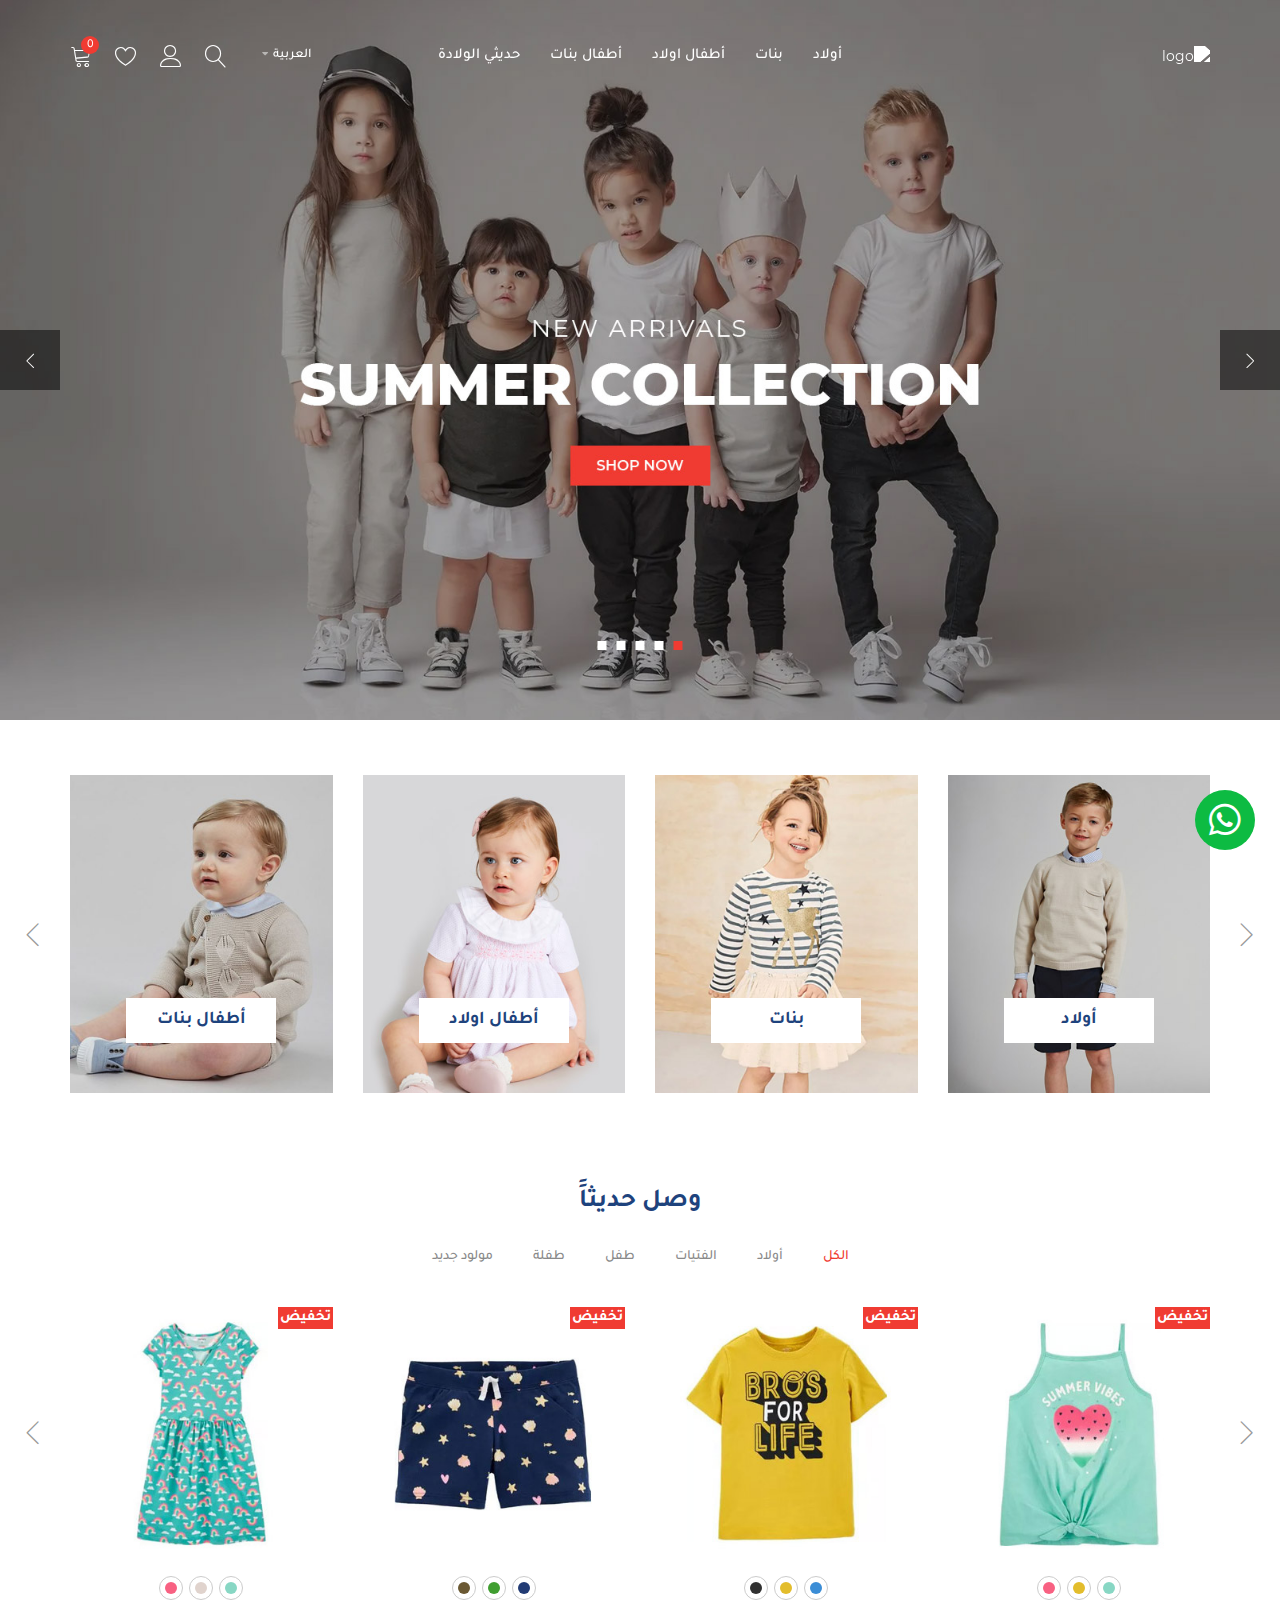
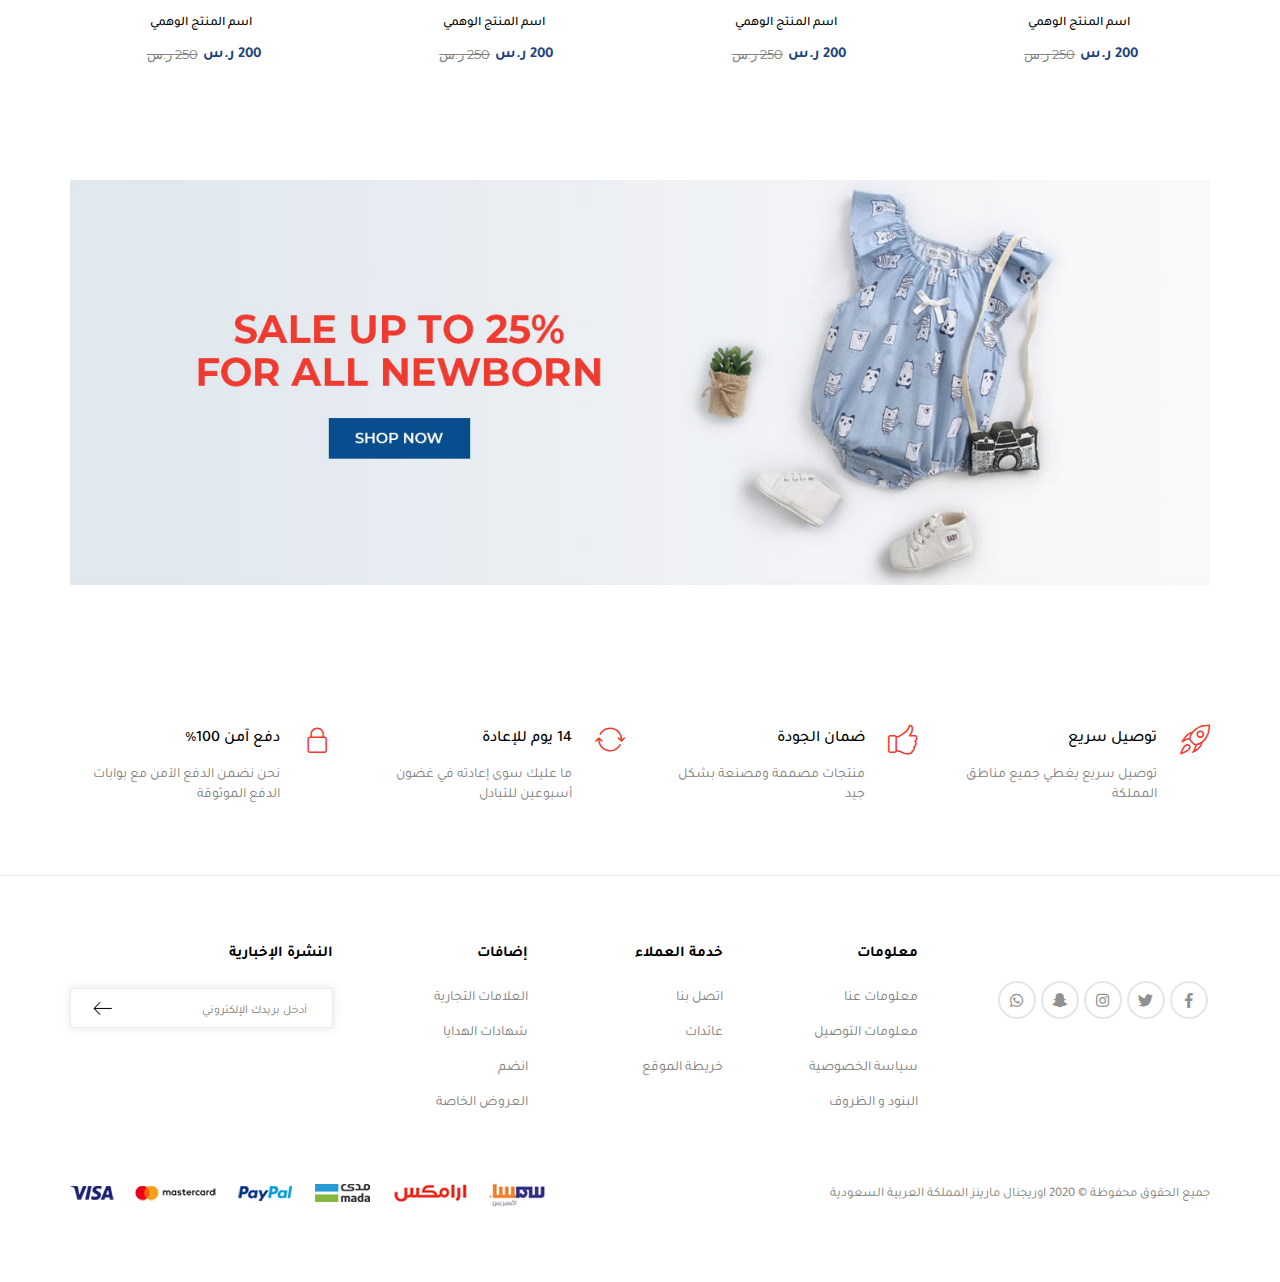
==== commit 877b8bdc: "Add files via upload" ====
--- a/index.html
+++ b/index.html
@@ -17,7 +17,7 @@
   </head>
   <body>
     <div class="pre-loader">
-      <div class="content"><img class="img-responsive" src="images/footer-logo-en.png" alt="logo"/>
+      <div class="content"><img class="img-responsive" src="images/footer-logo-ar.png" alt="logo"/>
         <div class="progress-bar"><span class="bar"><span class="progress"></span></span></div>
       </div>
     </div>
@@ -38,11 +38,11 @@
             </ul>
           </li>
           <li><a href="#">المفضلة</a></li>
-          <li><a href="#">الفتيات </a></li>
           <li><a href="#">أولاد </a></li>
-          <li><a href="#">طفلة </a></li>
-          <li><a href="#">طفل</a></li>
-          <li><a href="#">مولود جديد</a></li>
+          <li><a href="#">بنات </a></li>
+          <li><a href="#">أطفال اولاد </a></li>
+          <li><a href="#">أطفال بنات</a></li>
+          <li><a href="#">حديثي الولادة</a></li>
         </ul>
       </div>
     </div>
@@ -58,15 +58,15 @@
       <div class="container">
         <div class="zx-container">
           <div class="logo-container">
-            <div class="logo"><a href="#"><img class="img-responsive" src="images/logo-ar.png" alt="logo"/></a></div>
+            <div class="logo"><a href="#"><img class="img-responsive" src="images/footer-logo-ar.png" alt="logo"/></a></div>
           </div>
           <div class="nav-list">
             <ul class="list-unstyled list">
-              <li><a href="#">الفتيات </a></li>
               <li><a href="#">أولاد </a></li>
-              <li><a href="#">طفلة </a></li>
-              <li><a href="#">طفل</a></li>
-              <li><a href="#">مولود جديد</a></li>
+              <li><a href="#">بنات </a></li>
+              <li><a href="#">أطفال اولاد </a></li>
+              <li><a href="#">أطفال بنات</a></li>
+              <li><a href="#">حديثي الولادة</a></li>
             </ul>
           </div>
           <div class="icons">
@@ -98,10 +98,10 @@
       <div class="container">
         <div class="owl-carousel">
           <div class="cat"><a class="img-container" href="#"><img class="img-responsive" src="images/cat-1.jpg" alt=""/></a><a class="btn" href="#">أولاد</a></div>
-          <div class="cat"><a class="img-container" href="#"><img class="img-responsive" src="images/cat-2.jpg" alt=""/></a><a class="btn" href="#">الفتيات</a></div>
-          <div class="cat"><a class="img-container" href="#"><img class="img-responsive" src="images/cat-3.jpg" alt=""/></a><a class="btn" href="#">طفلة</a></div>
-          <div class="cat"><a class="img-container" href="#"><img class="img-responsive" src="images/cat-4.jpg" alt=""/></a><a class="btn" href="#">طفل</a></div>
-          <div class="cat"><a class="img-container" href="#"><img class="img-responsive" src="images/cat-3.jpg" alt=""/></a><a class="btn" href="#">مولود جديد</a></div>
+          <div class="cat"><a class="img-container" href="#"><img class="img-responsive" src="images/cat-2.jpg" alt=""/></a><a class="btn" href="#">بنات</a></div>
+          <div class="cat"><a class="img-container" href="#"><img class="img-responsive" src="images/cat-3.jpg" alt=""/></a><a class="btn" href="#">أطفال اولاد </a></div>
+          <div class="cat"><a class="img-container" href="#"><img class="img-responsive" src="images/cat-4.jpg" alt=""/></a><a class="btn" href="#">أطفال بنات</a></div>
+          <div class="cat"><a class="img-container" href="#"><img class="img-responsive" src="images/cat-3.jpg" alt=""/></a><a class="btn" href="#">حديثي الولادة</a></div>
         </div>
       </div>
     </div>
@@ -746,7 +746,7 @@
         <div class="row">
           <div class="col-md-3">
             <div class="sp-footer">
-              <div class="footer-img"><img class="img-responsive" src="images/footer-logo-en.png" alt=""/>
+              <div class="footer-img"><img class="img-responsive" src="images/footer-logo-ar.png" alt=""/>
                 <div class="footer-icons"><a href="#"><i class="fab fa-facebook-f"></i></a><a href="#"><i class="fab fa-twitter"></i></a><a href="#"><i class="fab fa-instagram"></i></a><a href="#"><i class="fab fa-snapchat-ghost"></i></a><a href="#"><i class="fab fa-whatsapp"></i></a></div>
               </div>
             </div>
@@ -794,7 +794,7 @@
           </div>
         </div>
         <div class="copy-container">
-          <div class="copyrights"><span> جميع الحقوق محفوظة © 2020 Original Marines المملكة العربية السعودية</span></div>
+          <div class="copyrights"><span> جميع الحقوق محفوظة © 2020 اوريجنال مارينز المملكة العربية السعودية</span></div>
           <div class="payment"><img class="img-responsive" src="images/payment.png" alt="payment method"/></div>
         </div>
       </div>
--- a/css/home.css
+++ b/css/home.css
@@ -371,6 +371,11 @@
 
 .nav-bar .logo-container {
   width: 260px;
+}
+
+.nav-bar .logo img {
+  -webkit-filter: brightness(0%) invert(1);
+          filter: brightness(0%) invert(1);
 }
 
 .nav-bar .icons {
@@ -508,6 +513,44 @@
   top: 20px;
   opacity: 1;
   visibility: visible;
+}
+
+.fixed {
+  position: fixed;
+  top: 0;
+  left: 0;
+  z-index: 9;
+  width: 100%;
+  background-color: #fff;
+  -webkit-box-shadow: 0px 0px 10px 0px rgba(0, 0, 0, 0.05);
+          box-shadow: 0px 0px 10px 0px rgba(0, 0, 0, 0.05);
+  padding: 20px 0;
+}
+
+.fixed .logo img {
+  -webkit-filter: brightness(100%) invert(0);
+          filter: brightness(100%) invert(0);
+}
+
+.fixed .lang-switcher {
+  color: #1a1a1a;
+}
+
+.fixed .lang-switcher span::after {
+  color: #1a1a1a;
+}
+
+.fixed .lang-switcher .switch {
+  -webkit-box-shadow: 0px 0px 10px 0px rgba(0, 0, 0, 0.05);
+          box-shadow: 0px 0px 10px 0px rgba(0, 0, 0, 0.05);
+}
+
+.fixed .icons button {
+  color: #1a1a1a;
+}
+
+.fixed .nav-list .list li {
+  color: #1a1a1a;
 }
 
 /*------ navbar end ------*/
@@ -1758,24 +1801,38 @@
   }
   .new-arrival .new-arrival-header {
     font-size: 20px;
+    margin: 0 0 15px 0;
+  }
+  .new-arrival .selector {
+    overflow-x: auto;
     margin: 0 0 10px 0;
   }
   .new-arrival .selector .select {
-    -webkit-box-orient: vertical;
-    -webkit-box-direction: normal;
-        -ms-flex-direction: column;
-            flex-direction: column;
+    margin: 0 0 30px 0;
+    min-width: 590px;
+    -webkit-box-pack: start;
+        -ms-flex-pack: start;
+            justify-content: flex-start;
+    -webkit-box-align: start;
+        -ms-flex-align: start;
+            align-items: flex-start;
   }
   .new-arrival .selector .select li {
-    padding: 7px 0;
+    margin: 0 15px;
   }
   .card {
     width: 330px;
     margin: 0 auto;
     position: relative;
   }
+  .card .offer {
+    padding: 5px 0 0 0;
+  }
   .panner {
     margin: 60px 0 30px 0;
+  }
+  .footer {
+    padding: 40px 10px 0 10px;
   }
 }
 
@@ -1817,6 +1874,11 @@
 
 html[dir="rtl"] .new-arrival .selector .select li {
   font-family: ar-md;
+}
+
+html[dir="rtl"] .card .offer {
+  left: unset;
+  right: 0;
 }
 
 html[dir="rtl"] .card .title {
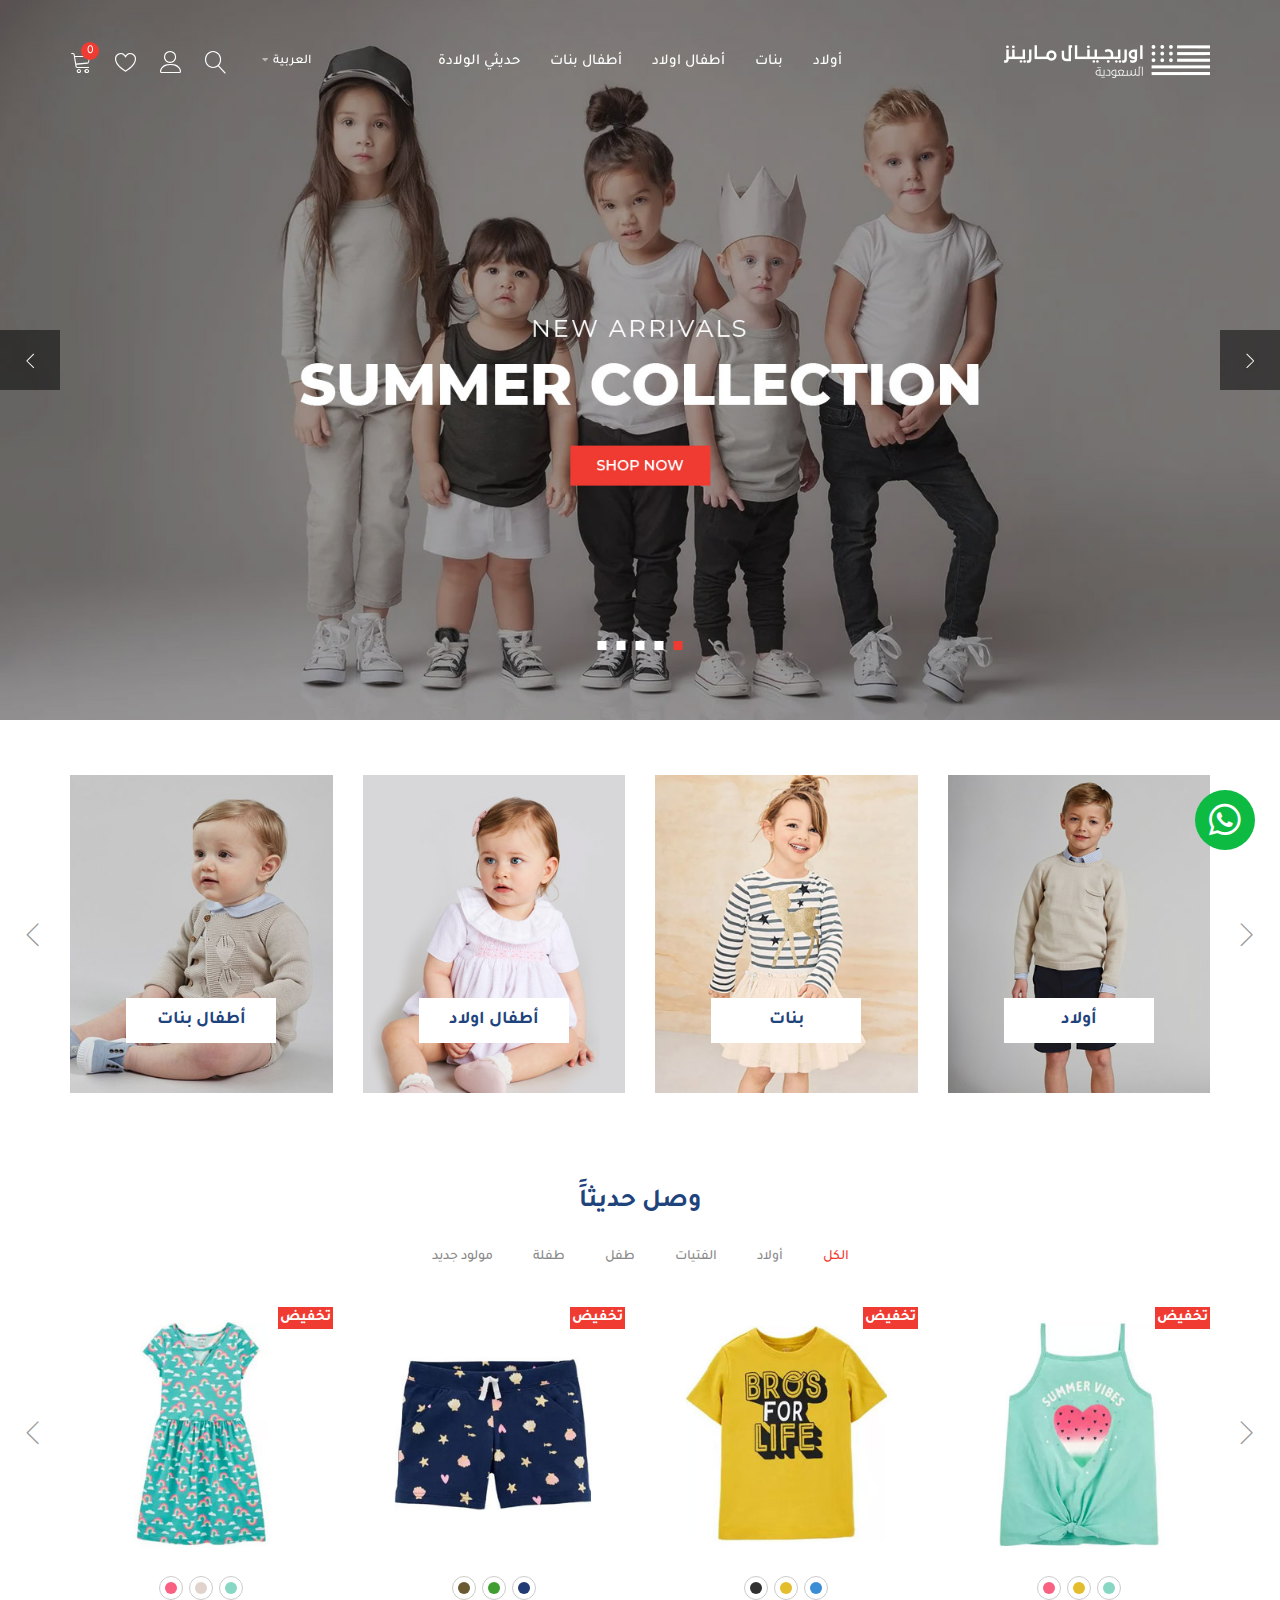
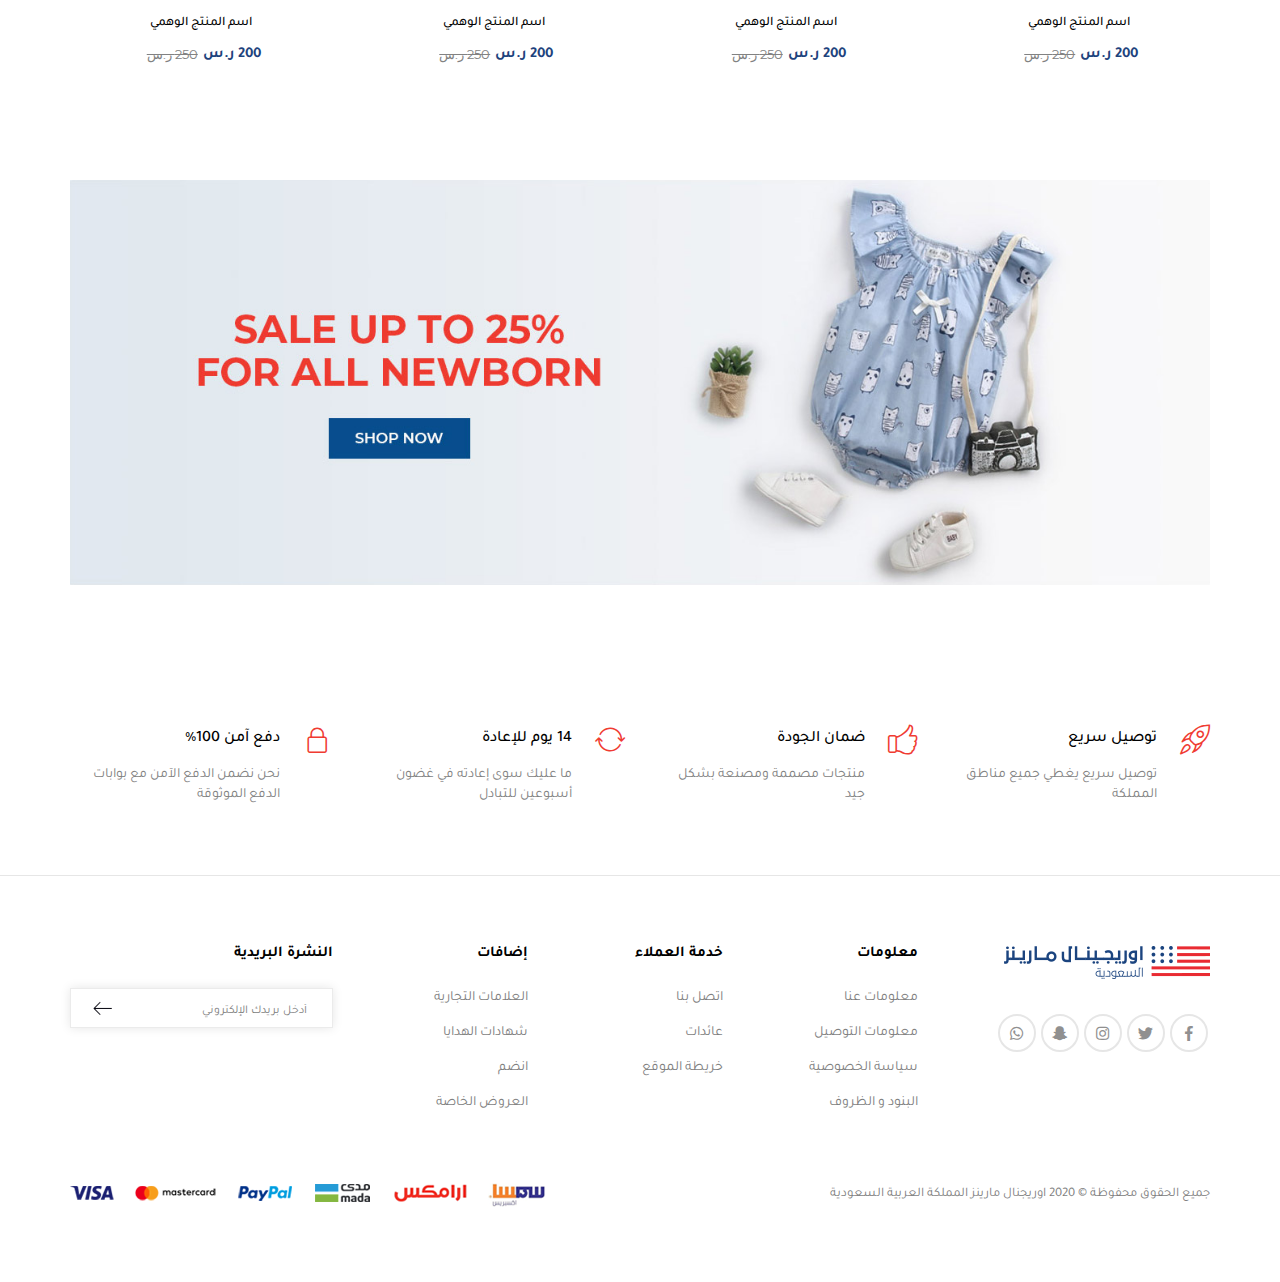
==== commit 6dfbdbad: "Update index.html" ====
--- a/index.html
+++ b/index.html
@@ -785,7 +785,7 @@
           </div>
           <div class="col-md-3">
             <div class="footer-sub">
-              <h3 class="sub-header">النشرة الإخبارية</h3>
+              <h3 class="sub-header">النشرة البريدية</h3>
               <div class="subscribe">
                 <input type="text" placeholder="أدخل بريدك الإلكتروني"/>
                 <button class="lnr lnr-arrow-left"></button>
@@ -807,4 +807,4 @@
     <script src="js/main.js"></script>
     <script src="http://localhost:35729/livereload.js"></script>
   </body>
-</html>+</html>
--- a/css/home.css
+++ b/css/home.css
@@ -137,7 +137,11 @@
   -webkit-box-direction: normal;
       -ms-flex-direction: column;
           flex-direction: column;
-  width: 230px;
+  width: 290px;
+}
+
+.pre-loader .content img {
+  width: 100%;
 }
 
 @-webkit-keyframes loader {
@@ -280,7 +284,7 @@
 
 .search-container {
   display: none;
-  position: absolute;
+  position: fixed;
   top: 0;
   left: 0;
   z-index: 999;
@@ -1376,6 +1380,9 @@
 }
 
 @media (max-width: 992px) {
+  .pre-loader .content {
+    width: 230px;
+  }
   .nav-bar .title {
     display: none;
   }
@@ -1462,7 +1469,7 @@
     visibility: visible;
   }
   .fixed-menu {
-    position: absolute;
+    position: fixed;
     top: 0;
     left: 0;
     width: 100%;
@@ -1711,7 +1718,7 @@
     margin: 25px 0 0 0;
   }
   .footer .list-header {
-    margin: 10px 0;
+    margin: 20px 0;
     position: relative;
   }
   .footer .list-header::after {
@@ -1779,7 +1786,10 @@
     padding: 3px 0 0 0;
   }
   .nav-bar {
-    padding: 25px 0 0 0;
+    padding: 20px 0 0 0;
+  }
+  .nav-bar.fixed {
+    padding: 20px 0;
   }
   .nav-bar .logo-container {
     width: unset;
@@ -1958,6 +1968,13 @@
     right: unset;
     left: 15px;
   }
+  html[dir="rtl"] .fixed-menu .main-list .slide::after {
+    right: unset;
+    left: 0;
+  }
+  html[dir="rtl"] .fixed-menu .main-list .slide.active::after {
+    content: "";
+  }
   html[dir="rtl"] .servs .service .serv-text {
     padding: 20px 0;
   }
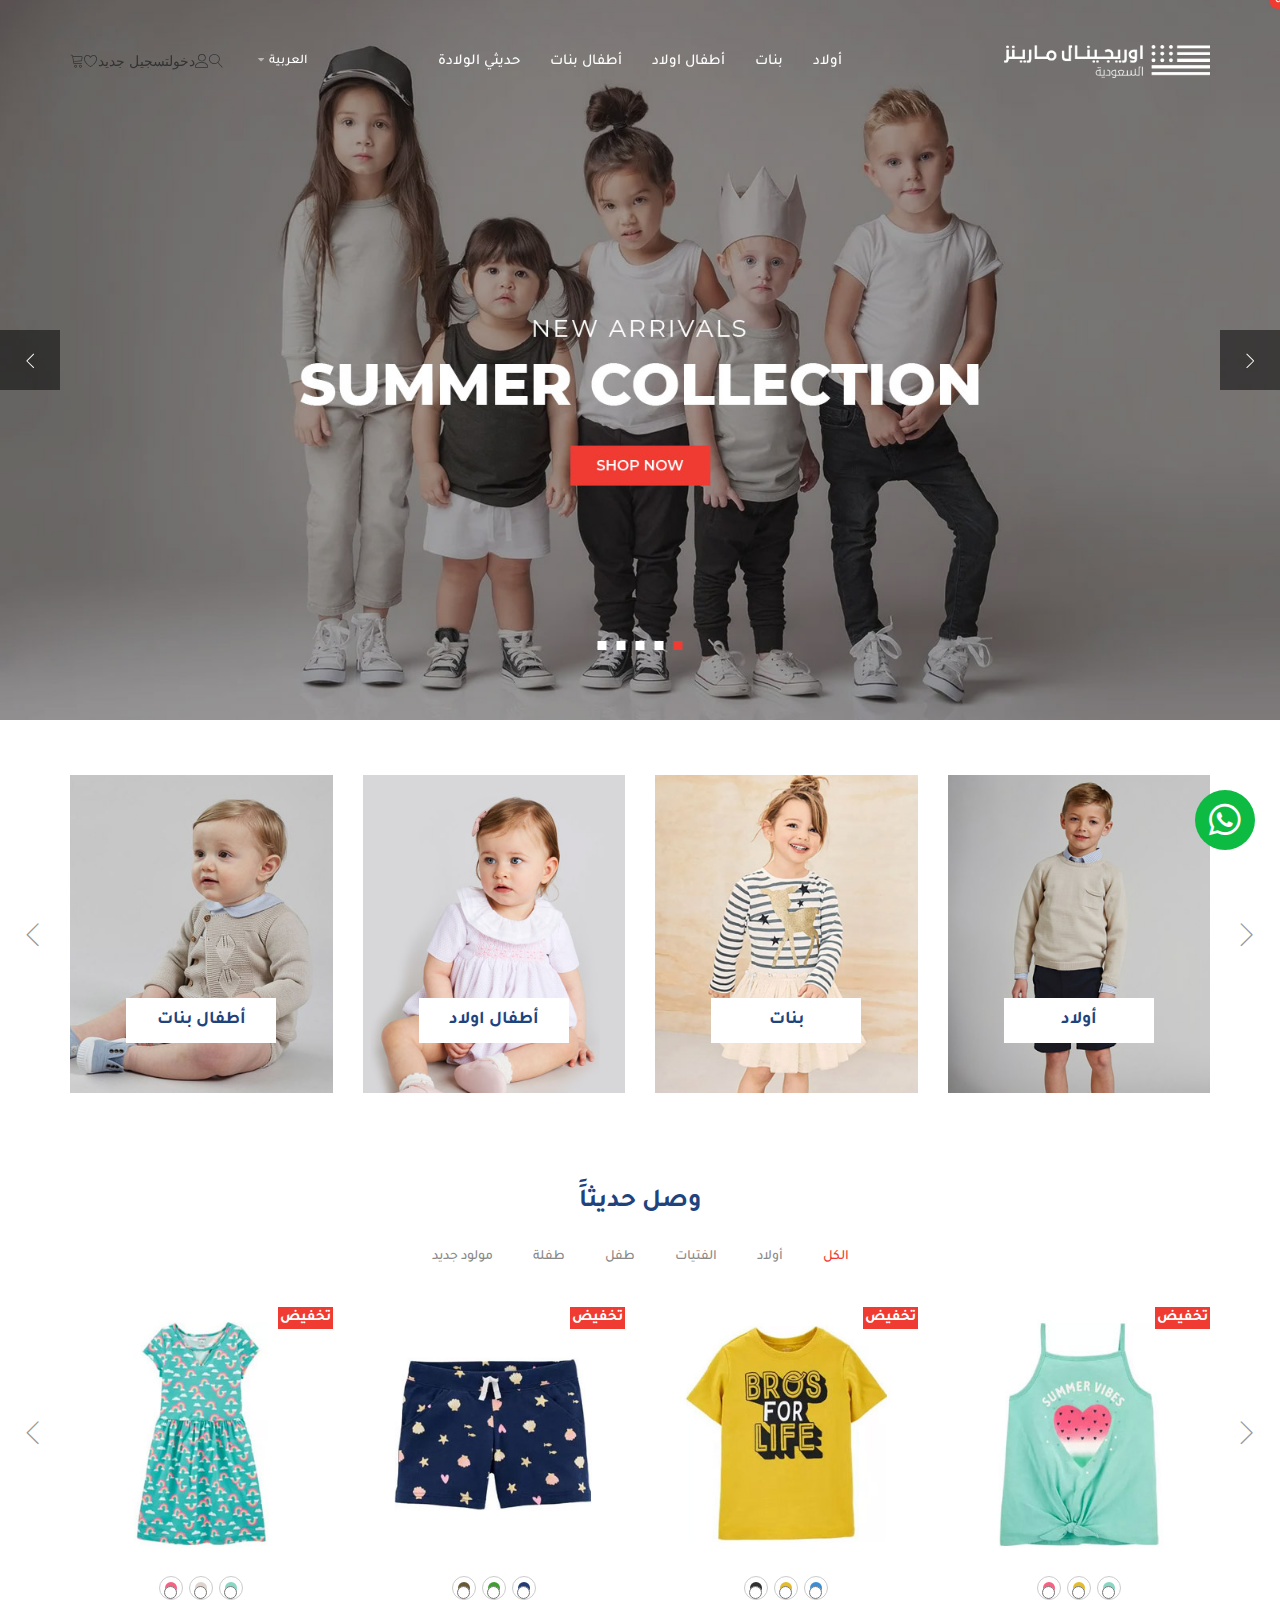
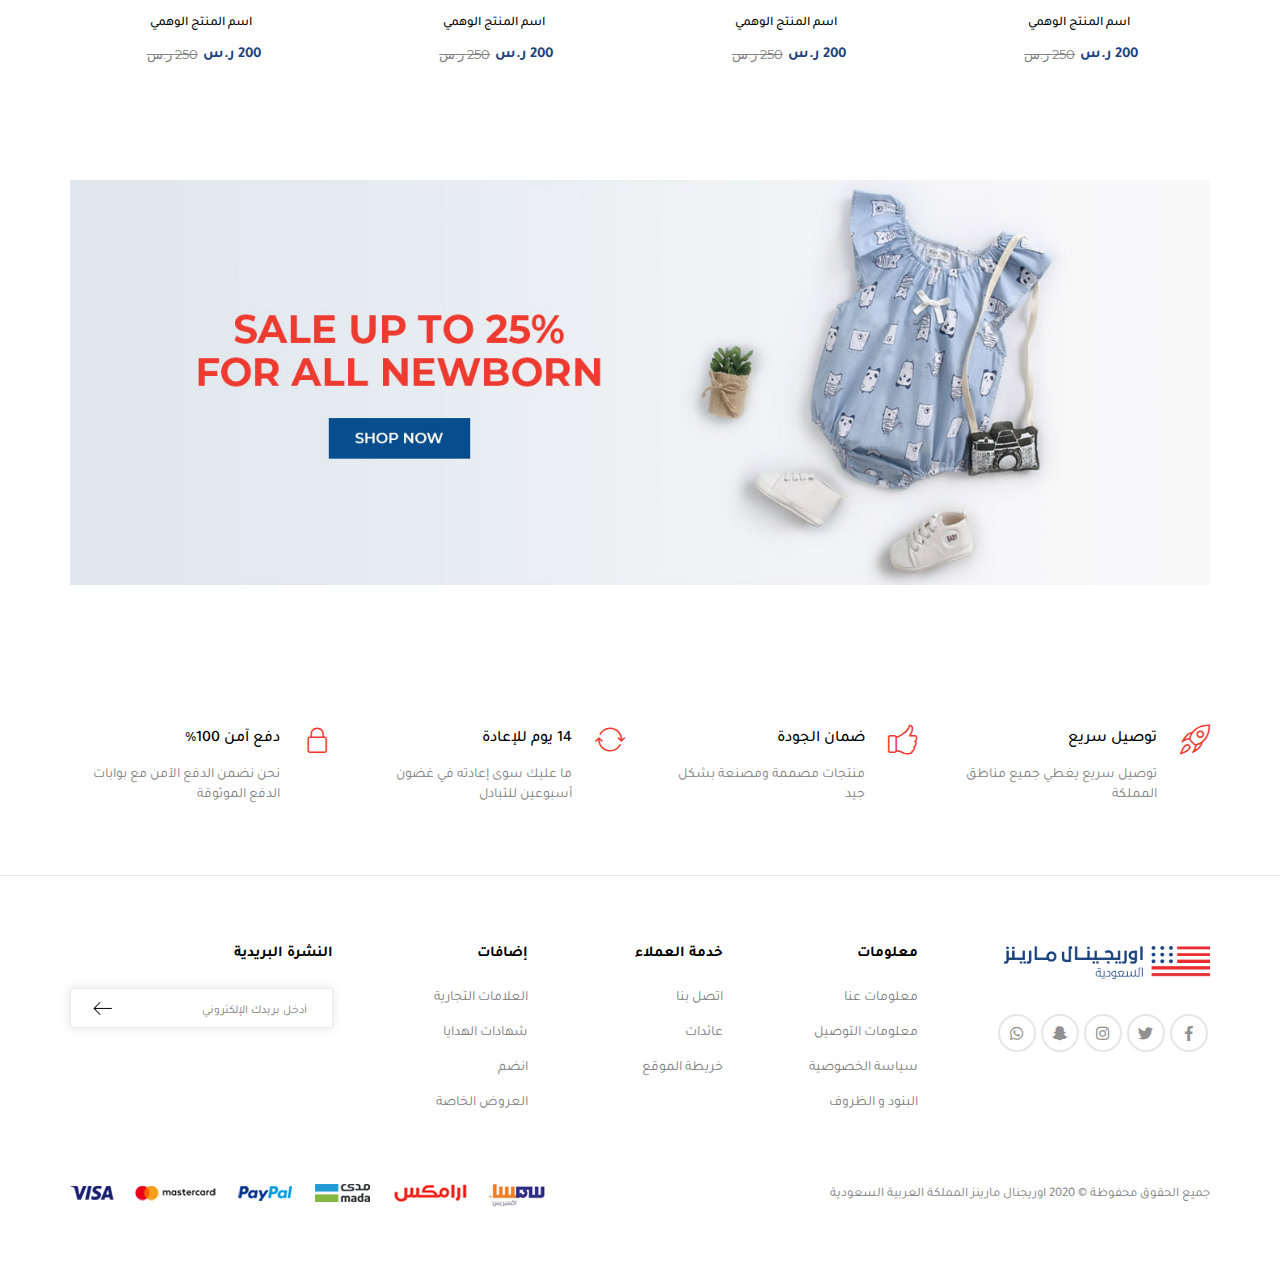
==== commit 8acb1009: "Update index.html" ====
--- a/index.html
+++ b/index.html
@@ -52,6 +52,7 @@
       </div>
       <div class="search">
         <input type="text" placeholder="بحث"/>
+        <button class="lnr lnr-magnifier"></button>
       </div>
     </div>
     <div class="nav-bar">
@@ -73,13 +74,14 @@
             <div class="lang-switcher"><span>العربية</span>
               <div class="switch"><a href="index.html">العربية</a><a href="index-en.html">English</a></div>
             </div>
-            <button class="lnr lnr-menu menu-icon"></button>
-            <button class="lnr lnr-magnifier search-icon"></button>
-            <button class="lnr lnr-user user-icon"></button>
-            <button class="lnr lnr-heart fav-icon"></button>
-            <button class="lnr lnr-cart cart-icon">
+            <a href="#!" class="lnr lnr-menu menu-icon"></a>
+            <a href="#!" class="lnr lnr-magnifier search-icon"></a>
+            <a href="#!" class="lnr lnr-user user-icon"></a>
+            <div class="user-hover"><a href="#">دخول</a><a href="#">تسجيل جديد</a></div>
+            <a href="#!" class="lnr lnr-heart fav-icon"></a>
+            <a href="#!" class="lnr lnr-cart cart-icon">
               <div class="counter">0</div>
-            </button>
+            </a>
           </div>
         </div>
       </div>
@@ -128,82 +130,118 @@
                 <div class="card-body">
                   <div class="colors">
                     <button class="color-border">
-                      <div class="color blue-1"></div>
-                    </button>
-                    <button class="color-border">
-                      <div class="color yellow-1"></div>
-                    </button>
-                    <button class="color-border">
-                      <div class="color pirple-1"></div>
-                    </button>
-                  </div>
-                  <div class="title"><a href="#">اسم المنتج الوهمي</a></div>
-                  <div class="price">
-                    <div class="new">200 ر.س</div>
-                    <div class="old">250 ر.س</div>
-                  </div>
-                </div>
-              </div>
-              <div class="card mix category-b">
+                      <div class="color blue-1">
+                        <input type="radio" checked="checked" name="radio">
+                        <span class="checkmark"></span>
+                      </div>
+                    </button>
+                    <button class="color-border">
+                      <div class="color yellow-1">
+                        <input type="radio" checked="checked" name="radio">
+                        <span class="checkmark"></span>
+                      </div>
+                    </button>
+                    <button class="color-border">
+                      <div class="color pirple-1">
+                        <input type="radio" checked="checked" name="radio">
+                        <span class="checkmark"></span>
+                      </div>
+                    </button>
+                  </div>
+                  <div class="title"><a href="#">اسم المنتج الوهمي</a></div>
+                  <div class="price">
+                    <div class="new">200 ر.س</div>
+                    <div class="old">250 ر.س</div>
+                  </div>
+                </div>
+              </div>
+              <div class="card">
                 <div class="card-img"><a href="#"><img class="img-responsive" src="images/product-2.jpg" alt=""/></a>
                   <div class="offer"><span>تخفيض</span></div>
                 </div>
                 <div class="card-body">
                   <div class="colors">
                     <button class="color-border">
-                      <div class="color blue-2"></div>
-                    </button>
-                    <button class="color-border">
-                      <div class="color yellow-1"></div>
-                    </button>
-                    <button class="color-border">
-                      <div class="color black-1"></div>
-                    </button>
-                  </div>
-                  <div class="title"><a href="#">اسم المنتج الوهمي</a></div>
-                  <div class="price">
-                    <div class="new">200 ر.س</div>
-                    <div class="old">250 ر.س</div>
-                  </div>
-                </div>
-              </div>
-              <div class="card mix category-c">
+                      <div class="color blue-2">
+                        <input type="radio" checked="checked" name="radio">
+                        <span class="checkmark"></span>
+                      </div>
+                    </button>
+                    <button class="color-border">
+                      <div class="color yellow-1">
+                        <input type="radio" checked="checked" name="radio">
+                        <span class="checkmark"></span>
+                      </div>
+                    </button>
+                    <button class="color-border">
+                      <div class="color black-1">
+                        <input type="radio" checked="checked" name="radio">
+                        <span class="checkmark"></span>
+                      </div>
+                    </button>
+                  </div>
+                  <div class="title"><a href="#">اسم المنتج الوهمي</a></div>
+                  <div class="price">
+                    <div class="new">200 ر.س</div>
+                    <div class="old">250 ر.س</div>
+                  </div>
+                </div>
+              </div>
+              <div class="card">
                 <div class="card-img"><a href="#"><img class="img-responsive" src="images/product-3.jpg" alt=""/></a>
                   <div class="offer"><span>تخفيض</span></div>
                 </div>
                 <div class="card-body">
                   <div class="colors">
                     <button class="color-border">
-                      <div class="color blue-3"></div>
-                    </button>
-                    <button class="color-border">
-                      <div class="color green-1"></div>
-                    </button>
-                    <button class="color-border">
-                      <div class="color brown-1"></div>
-                    </button>
-                  </div>
-                  <div class="title"><a href="#">اسم المنتج الوهمي</a></div>
-                  <div class="price">
-                    <div class="new">200 ر.س</div>
-                    <div class="old">250 ر.س</div>
-                  </div>
-                </div>
-              </div>
-              <div class="card mix category-e">
+                      <div class="color blue-3">
+                        <input type="radio" checked="checked" name="radio">
+                        <span class="checkmark"></span>
+                      </div>
+                    </button>
+                    <button class="color-border">
+                      <div class="color green-1">
+                        <input type="radio" checked="checked" name="radio">
+                        <span class="checkmark"></span>
+                      </div>
+                    </button>
+                    <button class="color-border">
+                      <div class="color brown-1">
+                        <input type="radio" checked="checked" name="radio">
+                        <span class="checkmark"></span>
+                      </div>
+                    </button>
+                  </div>
+                  <div class="title"><a href="#">اسم المنتج الوهمي</a></div>
+                  <div class="price">
+                    <div class="new">200 ر.س</div>
+                    <div class="old">250 ر.س</div>
+                  </div>
+                </div>
+              </div>
+              <div class="card">
                 <div class="card-img"><a href="#"><img class="img-responsive" src="images/product-4.jpg" alt=""/></a>
                   <div class="offer"><span>تخفيض</span></div>
                 </div>
                 <div class="card-body">
                   <div class="colors">
                     <button class="color-border">
-                      <div class="color blue-1"></div>
-                    </button>
-                    <button class="color-border">
-                      <div class="color gray-1"></div>
-                    </button>
-                    <button class="color-border">
-                      <div class="color pirple-1"></div>
+                      <div class="color blue-1">
+                        <input type="radio" checked="checked" name="radio">
+                        <span class="checkmark"></span>
+                      </div>
+                    </button>
+                    <button class="color-border">
+                      <div class="color gray-1">
+                        <input type="radio" checked="checked" name="radio">
+                        <span class="checkmark"></span>
+                      </div>
+                    </button>
+                    <button class="color-border">
+                      <div class="color pirple-1">
+                        <input type="radio" checked="checked" name="radio">
+                        <span class="checkmark"></span>
+                      </div>
                     </button>
                   </div>
                   <div class="title"><a href="#">اسم المنتج الوهمي</a></div>
@@ -217,89 +255,125 @@
           </div>
           <div class="tab-pane fade" id="two" role="tabpanel">
             <div class="owl-carousel">
-              <div class="card mix category-a">
+              <div class="card">
                 <div class="card-img"><a href="#"><img class="img-responsive" src="images/product-1.jpg" alt=""/></a>
                   <div class="offer"><span>تخفيض</span></div>
                 </div>
                 <div class="card-body">
                   <div class="colors">
                     <button class="color-border">
-                      <div class="color blue-1"></div>
-                    </button>
-                    <button class="color-border">
-                      <div class="color yellow-1"></div>
-                    </button>
-                    <button class="color-border">
-                      <div class="color pirple-1"></div>
-                    </button>
-                  </div>
-                  <div class="title"><a href="#">اسم المنتج الوهمي</a></div>
-                  <div class="price">
-                    <div class="new">200 ر.س</div>
-                    <div class="old">250 ر.س</div>
-                  </div>
-                </div>
-              </div>
-              <div class="card mix category-b">
+                      <div class="color blue-1">
+                        <input type="radio" checked="checked" name="radio">
+                        <span class="checkmark"></span>
+                      </div>
+                    </button>
+                    <button class="color-border">
+                      <div class="color yellow-1">
+                        <input type="radio" checked="checked" name="radio">
+                        <span class="checkmark"></span>
+                      </div>
+                    </button>
+                    <button class="color-border">
+                      <div class="color pirple-1">
+                        <input type="radio" checked="checked" name="radio">
+                        <span class="checkmark"></span>
+                      </div>
+                    </button>
+                  </div>
+                  <div class="title"><a href="#">اسم المنتج الوهمي</a></div>
+                  <div class="price">
+                    <div class="new">200 ر.س</div>
+                    <div class="old">250 ر.س</div>
+                  </div>
+                </div>
+              </div>
+              <div class="card">
                 <div class="card-img"><a href="#"><img class="img-responsive" src="images/product-2.jpg" alt=""/></a>
                   <div class="offer"><span>تخفيض</span></div>
                 </div>
                 <div class="card-body">
                   <div class="colors">
                     <button class="color-border">
-                      <div class="color blue-2"></div>
-                    </button>
-                    <button class="color-border">
-                      <div class="color yellow-1"></div>
-                    </button>
-                    <button class="color-border">
-                      <div class="color black-1"></div>
-                    </button>
-                  </div>
-                  <div class="title"><a href="#">اسم المنتج الوهمي</a></div>
-                  <div class="price">
-                    <div class="new">200 ر.س</div>
-                    <div class="old">250 ر.س</div>
-                  </div>
-                </div>
-              </div>
-              <div class="card mix category-c">
+                      <div class="color blue-2">
+                        <input type="radio" checked="checked" name="radio">
+                        <span class="checkmark"></span>
+                      </div>
+                    </button>
+                    <button class="color-border">
+                      <div class="color yellow-1">
+                        <input type="radio" checked="checked" name="radio">
+                        <span class="checkmark"></span>
+                      </div>
+                    </button>
+                    <button class="color-border">
+                      <div class="color black-1">
+                        <input type="radio" checked="checked" name="radio">
+                        <span class="checkmark"></span>
+                      </div>
+                    </button>
+                  </div>
+                  <div class="title"><a href="#">اسم المنتج الوهمي</a></div>
+                  <div class="price">
+                    <div class="new">200 ر.س</div>
+                    <div class="old">250 ر.س</div>
+                  </div>
+                </div>
+              </div>
+              <div class="card">
                 <div class="card-img"><a href="#"><img class="img-responsive" src="images/product-3.jpg" alt=""/></a>
                   <div class="offer"><span>تخفيض</span></div>
                 </div>
                 <div class="card-body">
                   <div class="colors">
                     <button class="color-border">
-                      <div class="color blue-3"></div>
-                    </button>
-                    <button class="color-border">
-                      <div class="color green-1"></div>
-                    </button>
-                    <button class="color-border">
-                      <div class="color brown-1"></div>
-                    </button>
-                  </div>
-                  <div class="title"><a href="#">اسم المنتج الوهمي</a></div>
-                  <div class="price">
-                    <div class="new">200 ر.س</div>
-                    <div class="old">250 ر.س</div>
-                  </div>
-                </div>
-              </div>
-              <div class="card mix category-e">
+                      <div class="color blue-3">
+                        <input type="radio" checked="checked" name="radio">
+                        <span class="checkmark"></span>
+                      </div>
+                    </button>
+                    <button class="color-border">
+                      <div class="color green-1">
+                        <input type="radio" checked="checked" name="radio">
+                        <span class="checkmark"></span>
+                      </div>
+                    </button>
+                    <button class="color-border">
+                      <div class="color brown-1">
+                        <input type="radio" checked="checked" name="radio">
+                        <span class="checkmark"></span>
+                      </div>
+                    </button>
+                  </div>
+                  <div class="title"><a href="#">اسم المنتج الوهمي</a></div>
+                  <div class="price">
+                    <div class="new">200 ر.س</div>
+                    <div class="old">250 ر.س</div>
+                  </div>
+                </div>
+              </div>
+              <div class="card">
                 <div class="card-img"><a href="#"><img class="img-responsive" src="images/product-4.jpg" alt=""/></a>
                   <div class="offer"><span>تخفيض</span></div>
                 </div>
                 <div class="card-body">
                   <div class="colors">
                     <button class="color-border">
-                      <div class="color blue-1"></div>
-                    </button>
-                    <button class="color-border">
-                      <div class="color gray-1"></div>
-                    </button>
-                    <button class="color-border">
-                      <div class="color pirple-1"></div>
+                      <div class="color blue-1">
+                        <input type="radio" checked="checked" name="radio">
+                        <span class="checkmark"></span>
+                      </div>
+                    </button>
+                    <button class="color-border">
+                      <div class="color gray-1">
+                        <input type="radio" checked="checked" name="radio">
+                        <span class="checkmark"></span>
+                      </div>
+                    </button>
+                    <button class="color-border">
+                      <div class="color pirple-1">
+                        <input type="radio" checked="checked" name="radio">
+                        <span class="checkmark"></span>
+                      </div>
                     </button>
                   </div>
                   <div class="title"><a href="#">اسم المنتج الوهمي</a></div>
@@ -313,89 +387,125 @@
           </div>
           <div class="tab-pane fade" id="three" role="tabpanel">
             <div class="owl-carousel">
-              <div class="card mix category-a">
+              <div class="card">
                 <div class="card-img"><a href="#"><img class="img-responsive" src="images/product-1.jpg" alt=""/></a>
                   <div class="offer"><span>تخفيض</span></div>
                 </div>
                 <div class="card-body">
                   <div class="colors">
                     <button class="color-border">
-                      <div class="color blue-1"></div>
-                    </button>
-                    <button class="color-border">
-                      <div class="color yellow-1"></div>
-                    </button>
-                    <button class="color-border">
-                      <div class="color pirple-1"></div>
-                    </button>
-                  </div>
-                  <div class="title"><a href="#">اسم المنتج الوهمي</a></div>
-                  <div class="price">
-                    <div class="new">200 ر.س</div>
-                    <div class="old">250 ر.س</div>
-                  </div>
-                </div>
-              </div>
-              <div class="card mix category-b">
+                      <div class="color blue-1">
+                        <input type="radio" checked="checked" name="radio">
+                        <span class="checkmark"></span>
+                      </div>
+                    </button>
+                    <button class="color-border">
+                      <div class="color yellow-1">
+                        <input type="radio" checked="checked" name="radio">
+                        <span class="checkmark"></span>
+                      </div>
+                    </button>
+                    <button class="color-border">
+                      <div class="color pirple-1">
+                        <input type="radio" checked="checked" name="radio">
+                        <span class="checkmark"></span>
+                      </div>
+                    </button>
+                  </div>
+                  <div class="title"><a href="#">اسم المنتج الوهمي</a></div>
+                  <div class="price">
+                    <div class="new">200 ر.س</div>
+                    <div class="old">250 ر.س</div>
+                  </div>
+                </div>
+              </div>
+              <div class="card">
                 <div class="card-img"><a href="#"><img class="img-responsive" src="images/product-2.jpg" alt=""/></a>
                   <div class="offer"><span>تخفيض</span></div>
                 </div>
                 <div class="card-body">
                   <div class="colors">
                     <button class="color-border">
-                      <div class="color blue-2"></div>
-                    </button>
-                    <button class="color-border">
-                      <div class="color yellow-1"></div>
-                    </button>
-                    <button class="color-border">
-                      <div class="color black-1"></div>
-                    </button>
-                  </div>
-                  <div class="title"><a href="#">اسم المنتج الوهمي</a></div>
-                  <div class="price">
-                    <div class="new">200 ر.س</div>
-                    <div class="old">250 ر.س</div>
-                  </div>
-                </div>
-              </div>
-              <div class="card mix category-c">
+                      <div class="color blue-2">
+                        <input type="radio" checked="checked" name="radio">
+                        <span class="checkmark"></span>
+                      </div>
+                    </button>
+                    <button class="color-border">
+                      <div class="color yellow-1">
+                        <input type="radio" checked="checked" name="radio">
+                        <span class="checkmark"></span>
+                      </div>
+                    </button>
+                    <button class="color-border">
+                      <div class="color black-1">
+                        <input type="radio" checked="checked" name="radio">
+                        <span class="checkmark"></span>
+                      </div>
+                    </button>
+                  </div>
+                  <div class="title"><a href="#">اسم المنتج الوهمي</a></div>
+                  <div class="price">
+                    <div class="new">200 ر.س</div>
+                    <div class="old">250 ر.س</div>
+                  </div>
+                </div>
+              </div>
+              <div class="card">
                 <div class="card-img"><a href="#"><img class="img-responsive" src="images/product-3.jpg" alt=""/></a>
                   <div class="offer"><span>تخفيض</span></div>
                 </div>
                 <div class="card-body">
                   <div class="colors">
                     <button class="color-border">
-                      <div class="color blue-3"></div>
-                    </button>
-                    <button class="color-border">
-                      <div class="color green-1"></div>
-                    </button>
-                    <button class="color-border">
-                      <div class="color brown-1"></div>
-                    </button>
-                  </div>
-                  <div class="title"><a href="#">اسم المنتج الوهمي</a></div>
-                  <div class="price">
-                    <div class="new">200 ر.س</div>
-                    <div class="old">250 ر.س</div>
-                  </div>
-                </div>
-              </div>
-              <div class="card mix category-e">
+                      <div class="color blue-3">
+                        <input type="radio" checked="checked" name="radio">
+                        <span class="checkmark"></span>
+                      </div>
+                    </button>
+                    <button class="color-border">
+                      <div class="color green-1">
+                        <input type="radio" checked="checked" name="radio">
+                        <span class="checkmark"></span>
+                      </div>
+                    </button>
+                    <button class="color-border">
+                      <div class="color brown-1">
+                        <input type="radio" checked="checked" name="radio">
+                        <span class="checkmark"></span>
+                      </div>
+                    </button>
+                  </div>
+                  <div class="title"><a href="#">اسم المنتج الوهمي</a></div>
+                  <div class="price">
+                    <div class="new">200 ر.س</div>
+                    <div class="old">250 ر.س</div>
+                  </div>
+                </div>
+              </div>
+              <div class="card">
                 <div class="card-img"><a href="#"><img class="img-responsive" src="images/product-4.jpg" alt=""/></a>
                   <div class="offer"><span>تخفيض</span></div>
                 </div>
                 <div class="card-body">
                   <div class="colors">
                     <button class="color-border">
-                      <div class="color blue-1"></div>
-                    </button>
-                    <button class="color-border">
-                      <div class="color gray-1"></div>
-                    </button>
-                    <button class="color-border">
-                      <div class="color pirple-1"></div>
+                      <div class="color blue-1">
+                        <input type="radio" checked="checked" name="radio">
+                        <span class="checkmark"></span>
+                      </div>
+                    </button>
+                    <button class="color-border">
+                      <div class="color gray-1">
+                        <input type="radio" checked="checked" name="radio">
+                        <span class="checkmark"></span>
+                      </div>
+                    </button>
+                    <button class="color-border">
+                      <div class="color pirple-1">
+                        <input type="radio" checked="checked" name="radio">
+                        <span class="checkmark"></span>
+                      </div>
                     </button>
                   </div>
                   <div class="title"><a href="#">اسم المنتج الوهمي</a></div>
@@ -409,89 +519,125 @@
           </div>
           <div class="tab-pane fade" id="four" role="tabpanel">
             <div class="owl-carousel">
-              <div class="card mix category-a">
+              <div class="card">
                 <div class="card-img"><a href="#"><img class="img-responsive" src="images/product-1.jpg" alt=""/></a>
                   <div class="offer"><span>تخفيض</span></div>
                 </div>
                 <div class="card-body">
                   <div class="colors">
                     <button class="color-border">
-                      <div class="color blue-1"></div>
-                    </button>
-                    <button class="color-border">
-                      <div class="color yellow-1"></div>
-                    </button>
-                    <button class="color-border">
-                      <div class="color pirple-1"></div>
-                    </button>
-                  </div>
-                  <div class="title"><a href="#">اسم المنتج الوهمي</a></div>
-                  <div class="price">
-                    <div class="new">200 ر.س</div>
-                    <div class="old">250 ر.س</div>
-                  </div>
-                </div>
-              </div>
-              <div class="card mix category-b">
+                      <div class="color blue-1">
+                        <input type="radio" checked="checked" name="radio">
+                        <span class="checkmark"></span>
+                      </div>
+                    </button>
+                    <button class="color-border">
+                      <div class="color yellow-1">
+                        <input type="radio" checked="checked" name="radio">
+                        <span class="checkmark"></span>
+                      </div>
+                    </button>
+                    <button class="color-border">
+                      <div class="color pirple-1">
+                        <input type="radio" checked="checked" name="radio">
+                        <span class="checkmark"></span>
+                      </div>
+                    </button>
+                  </div>
+                  <div class="title"><a href="#">اسم المنتج الوهمي</a></div>
+                  <div class="price">
+                    <div class="new">200 ر.س</div>
+                    <div class="old">250 ر.س</div>
+                  </div>
+                </div>
+              </div>
+              <div class="card">
                 <div class="card-img"><a href="#"><img class="img-responsive" src="images/product-2.jpg" alt=""/></a>
                   <div class="offer"><span>تخفيض</span></div>
                 </div>
                 <div class="card-body">
                   <div class="colors">
                     <button class="color-border">
-                      <div class="color blue-2"></div>
-                    </button>
-                    <button class="color-border">
-                      <div class="color yellow-1"></div>
-                    </button>
-                    <button class="color-border">
-                      <div class="color black-1"></div>
-                    </button>
-                  </div>
-                  <div class="title"><a href="#">اسم المنتج الوهمي</a></div>
-                  <div class="price">
-                    <div class="new">200 ر.س</div>
-                    <div class="old">250 ر.س</div>
-                  </div>
-                </div>
-              </div>
-              <div class="card mix category-c">
+                      <div class="color blue-2">
+                        <input type="radio" checked="checked" name="radio">
+                        <span class="checkmark"></span>
+                      </div>
+                    </button>
+                    <button class="color-border">
+                      <div class="color yellow-1">
+                        <input type="radio" checked="checked" name="radio">
+                        <span class="checkmark"></span>
+                      </div>
+                    </button>
+                    <button class="color-border">
+                      <div class="color black-1">
+                        <input type="radio" checked="checked" name="radio">
+                        <span class="checkmark"></span>
+                      </div>
+                    </button>
+                  </div>
+                  <div class="title"><a href="#">اسم المنتج الوهمي</a></div>
+                  <div class="price">
+                    <div class="new">200 ر.س</div>
+                    <div class="old">250 ر.س</div>
+                  </div>
+                </div>
+              </div>
+              <div class="card">
                 <div class="card-img"><a href="#"><img class="img-responsive" src="images/product-3.jpg" alt=""/></a>
                   <div class="offer"><span>تخفيض</span></div>
                 </div>
                 <div class="card-body">
                   <div class="colors">
                     <button class="color-border">
-                      <div class="color blue-3"></div>
-                    </button>
-                    <button class="color-border">
-                      <div class="color green-1"></div>
-                    </button>
-                    <button class="color-border">
-                      <div class="color brown-1"></div>
-                    </button>
-                  </div>
-                  <div class="title"><a href="#">اسم المنتج الوهمي</a></div>
-                  <div class="price">
-                    <div class="new">200 ر.س</div>
-                    <div class="old">250 ر.س</div>
-                  </div>
-                </div>
-              </div>
-              <div class="card mix category-e">
+                      <div class="color blue-3">
+                        <input type="radio" checked="checked" name="radio">
+                        <span class="checkmark"></span>
+                      </div>
+                    </button>
+                    <button class="color-border">
+                      <div class="color green-1">
+                        <input type="radio" checked="checked" name="radio">
+                        <span class="checkmark"></span>
+                      </div>
+                    </button>
+                    <button class="color-border">
+                      <div class="color brown-1">
+                        <input type="radio" checked="checked" name="radio">
+                        <span class="checkmark"></span>
+                      </div>
+                    </button>
+                  </div>
+                  <div class="title"><a href="#">اسم المنتج الوهمي</a></div>
+                  <div class="price">
+                    <div class="new">200 ر.س</div>
+                    <div class="old">250 ر.س</div>
+                  </div>
+                </div>
+              </div>
+              <div class="card">
                 <div class="card-img"><a href="#"><img class="img-responsive" src="images/product-4.jpg" alt=""/></a>
                   <div class="offer"><span>تخفيض</span></div>
                 </div>
                 <div class="card-body">
                   <div class="colors">
                     <button class="color-border">
-                      <div class="color blue-1"></div>
-                    </button>
-                    <button class="color-border">
-                      <div class="color gray-1"></div>
-                    </button>
-                    <button class="color-border">
-                      <div class="color pirple-1"></div>
+                      <div class="color blue-1">
+                        <input type="radio" checked="checked" name="radio">
+                        <span class="checkmark"></span>
+                      </div>
+                    </button>
+                    <button class="color-border">
+                      <div class="color gray-1">
+                        <input type="radio" checked="checked" name="radio">
+                        <span class="checkmark"></span>
+                      </div>
+                    </button>
+                    <button class="color-border">
+                      <div class="color pirple-1">
+                        <input type="radio" checked="checked" name="radio">
+                        <span class="checkmark"></span>
+                      </div>
                     </button>
                   </div>
                   <div class="title"><a href="#">اسم المنتج الوهمي</a></div>
@@ -505,89 +651,125 @@
           </div>
           <div class="tab-pane fade" id="five" role="tabpanel">
             <div class="owl-carousel">
-              <div class="card mix category-a">
+              <div class="card">
                 <div class="card-img"><a href="#"><img class="img-responsive" src="images/product-1.jpg" alt=""/></a>
                   <div class="offer"><span>تخفيض</span></div>
                 </div>
                 <div class="card-body">
                   <div class="colors">
                     <button class="color-border">
-                      <div class="color blue-1"></div>
-                    </button>
-                    <button class="color-border">
-                      <div class="color yellow-1"></div>
-                    </button>
-                    <button class="color-border">
-                      <div class="color pirple-1"></div>
-                    </button>
-                  </div>
-                  <div class="title"><a href="#">اسم المنتج الوهمي</a></div>
-                  <div class="price">
-                    <div class="new">200 ر.س</div>
-                    <div class="old">250 ر.س</div>
-                  </div>
-                </div>
-              </div>
-              <div class="card mix category-b">
+                      <div class="color blue-1">
+                        <input type="radio" checked="checked" name="radio">
+                        <span class="checkmark"></span>
+                      </div>
+                    </button>
+                    <button class="color-border">
+                      <div class="color yellow-1">
+                        <input type="radio" checked="checked" name="radio">
+                        <span class="checkmark"></span>
+                      </div>
+                    </button>
+                    <button class="color-border">
+                      <div class="color pirple-1">
+                        <input type="radio" checked="checked" name="radio">
+                        <span class="checkmark"></span>
+                      </div>
+                    </button>
+                  </div>
+                  <div class="title"><a href="#">اسم المنتج الوهمي</a></div>
+                  <div class="price">
+                    <div class="new">200 ر.س</div>
+                    <div class="old">250 ر.س</div>
+                  </div>
+                </div>
+              </div>
+              <div class="card">
                 <div class="card-img"><a href="#"><img class="img-responsive" src="images/product-2.jpg" alt=""/></a>
                   <div class="offer"><span>تخفيض</span></div>
                 </div>
                 <div class="card-body">
                   <div class="colors">
                     <button class="color-border">
-                      <div class="color blue-2"></div>
-                    </button>
-                    <button class="color-border">
-                      <div class="color yellow-1"></div>
-                    </button>
-                    <button class="color-border">
-                      <div class="color black-1"></div>
-                    </button>
-                  </div>
-                  <div class="title"><a href="#">اسم المنتج الوهمي</a></div>
-                  <div class="price">
-                    <div class="new">200 ر.س</div>
-                    <div class="old">250 ر.س</div>
-                  </div>
-                </div>
-              </div>
-              <div class="card mix category-c">
+                      <div class="color blue-2">
+                        <input type="radio" checked="checked" name="radio">
+                        <span class="checkmark"></span>
+                      </div>
+                    </button>
+                    <button class="color-border">
+                      <div class="color yellow-1">
+                        <input type="radio" checked="checked" name="radio">
+                        <span class="checkmark"></span>
+                      </div>
+                    </button>
+                    <button class="color-border">
+                      <div class="color black-1">
+                        <input type="radio" checked="checked" name="radio">
+                        <span class="checkmark"></span>
+                      </div>
+                    </button>
+                  </div>
+                  <div class="title"><a href="#">اسم المنتج الوهمي</a></div>
+                  <div class="price">
+                    <div class="new">200 ر.س</div>
+                    <div class="old">250 ر.س</div>
+                  </div>
+                </div>
+              </div>
+              <div class="card">
                 <div class="card-img"><a href="#"><img class="img-responsive" src="images/product-3.jpg" alt=""/></a>
                   <div class="offer"><span>تخفيض</span></div>
                 </div>
                 <div class="card-body">
                   <div class="colors">
                     <button class="color-border">
-                      <div class="color blue-3"></div>
-                    </button>
-                    <button class="color-border">
-                      <div class="color green-1"></div>
-                    </button>
-                    <button class="color-border">
-                      <div class="color brown-1"></div>
-                    </button>
-                  </div>
-                  <div class="title"><a href="#">اسم المنتج الوهمي</a></div>
-                  <div class="price">
-                    <div class="new">200 ر.س</div>
-                    <div class="old">250 ر.س</div>
-                  </div>
-                </div>
-              </div>
-              <div class="card mix category-e">
+                      <div class="color blue-3">
+                        <input type="radio" checked="checked" name="radio">
+                        <span class="checkmark"></span>
+                      </div>
+                    </button>
+                    <button class="color-border">
+                      <div class="color green-1">
+                        <input type="radio" checked="checked" name="radio">
+                        <span class="checkmark"></span>
+                      </div>
+                    </button>
+                    <button class="color-border">
+                      <div class="color brown-1">
+                        <input type="radio" checked="checked" name="radio">
+                        <span class="checkmark"></span>
+                      </div>
+                    </button>
+                  </div>
+                  <div class="title"><a href="#">اسم المنتج الوهمي</a></div>
+                  <div class="price">
+                    <div class="new">200 ر.س</div>
+                    <div class="old">250 ر.س</div>
+                  </div>
+                </div>
+              </div>
+              <div class="card">
                 <div class="card-img"><a href="#"><img class="img-responsive" src="images/product-4.jpg" alt=""/></a>
                   <div class="offer"><span>تخفيض</span></div>
                 </div>
                 <div class="card-body">
                   <div class="colors">
                     <button class="color-border">
-                      <div class="color blue-1"></div>
-                    </button>
-                    <button class="color-border">
-                      <div class="color gray-1"></div>
-                    </button>
-                    <button class="color-border">
-                      <div class="color pirple-1"></div>
+                      <div class="color blue-1">
+                        <input type="radio" checked="checked" name="radio">
+                        <span class="checkmark"></span>
+                      </div>
+                    </button>
+                    <button class="color-border">
+                      <div class="color gray-1">
+                        <input type="radio" checked="checked" name="radio">
+                        <span class="checkmark"></span>
+                      </div>
+                    </button>
+                    <button class="color-border">
+                      <div class="color pirple-1">
+                        <input type="radio" checked="checked" name="radio">
+                        <span class="checkmark"></span>
+                      </div>
                     </button>
                   </div>
                   <div class="title"><a href="#">اسم المنتج الوهمي</a></div>
@@ -601,89 +783,125 @@
           </div>
           <div class="tab-pane fade" id="six" role="tabpanel">
             <div class="owl-carousel">
-              <div class="card mix category-a">
+              <div class="card">
                 <div class="card-img"><a href="#"><img class="img-responsive" src="images/product-1.jpg" alt=""/></a>
                   <div class="offer"><span>تخفيض</span></div>
                 </div>
                 <div class="card-body">
                   <div class="colors">
                     <button class="color-border">
-                      <div class="color blue-1"></div>
-                    </button>
-                    <button class="color-border">
-                      <div class="color yellow-1"></div>
-                    </button>
-                    <button class="color-border">
-                      <div class="color pirple-1"></div>
-                    </button>
-                  </div>
-                  <div class="title"><a href="#">اسم المنتج الوهمي</a></div>
-                  <div class="price">
-                    <div class="new">200 ر.س</div>
-                    <div class="old">250 ر.س</div>
-                  </div>
-                </div>
-              </div>
-              <div class="card mix category-b">
+                      <div class="color blue-1">
+                        <input type="radio" checked="checked" name="radio">
+                        <span class="checkmark"></span>
+                      </div>
+                    </button>
+                    <button class="color-border">
+                      <div class="color yellow-1">
+                        <input type="radio" checked="checked" name="radio">
+                        <span class="checkmark"></span>
+                      </div>
+                    </button>
+                    <button class="color-border">
+                      <div class="color pirple-1">
+                        <input type="radio" checked="checked" name="radio">
+                        <span class="checkmark"></span>
+                      </div>
+                    </button>
+                  </div>
+                  <div class="title"><a href="#">اسم المنتج الوهمي</a></div>
+                  <div class="price">
+                    <div class="new">200 ر.س</div>
+                    <div class="old">250 ر.س</div>
+                  </div>
+                </div>
+              </div>
+              <div class="card">
                 <div class="card-img"><a href="#"><img class="img-responsive" src="images/product-2.jpg" alt=""/></a>
                   <div class="offer"><span>تخفيض</span></div>
                 </div>
                 <div class="card-body">
                   <div class="colors">
                     <button class="color-border">
-                      <div class="color blue-2"></div>
-                    </button>
-                    <button class="color-border">
-                      <div class="color yellow-1"></div>
-                    </button>
-                    <button class="color-border">
-                      <div class="color black-1"></div>
-                    </button>
-                  </div>
-                  <div class="title"><a href="#">اسم المنتج الوهمي</a></div>
-                  <div class="price">
-                    <div class="new">200 ر.س</div>
-                    <div class="old">250 ر.س</div>
-                  </div>
-                </div>
-              </div>
-              <div class="card mix category-c">
+                      <div class="color blue-2">
+                        <input type="radio" checked="checked" name="radio">
+                        <span class="checkmark"></span>
+                      </div>
+                    </button>
+                    <button class="color-border">
+                      <div class="color yellow-1">
+                        <input type="radio" checked="checked" name="radio">
+                        <span class="checkmark"></span>
+                      </div>
+                    </button>
+                    <button class="color-border">
+                      <div class="color black-1">
+                        <input type="radio" checked="checked" name="radio">
+                        <span class="checkmark"></span>
+                      </div>
+                    </button>
+                  </div>
+                  <div class="title"><a href="#">اسم المنتج الوهمي</a></div>
+                  <div class="price">
+                    <div class="new">200 ر.س</div>
+                    <div class="old">250 ر.س</div>
+                  </div>
+                </div>
+              </div>
+              <div class="card">
                 <div class="card-img"><a href="#"><img class="img-responsive" src="images/product-3.jpg" alt=""/></a>
                   <div class="offer"><span>تخفيض</span></div>
                 </div>
                 <div class="card-body">
                   <div class="colors">
                     <button class="color-border">
-                      <div class="color blue-3"></div>
-                    </button>
-                    <button class="color-border">
-                      <div class="color green-1"></div>
-                    </button>
-                    <button class="color-border">
-                      <div class="color brown-1"></div>
-                    </button>
-                  </div>
-                  <div class="title"><a href="#">اسم المنتج الوهمي</a></div>
-                  <div class="price">
-                    <div class="new">200 ر.س</div>
-                    <div class="old">250 ر.س</div>
-                  </div>
-                </div>
-              </div>
-              <div class="card mix category-e">
+                      <div class="color blue-3">
+                        <input type="radio" checked="checked" name="radio">
+                        <span class="checkmark"></span>
+                      </div>
+                    </button>
+                    <button class="color-border">
+                      <div class="color green-1">
+                        <input type="radio" checked="checked" name="radio">
+                        <span class="checkmark"></span>
+                      </div>
+                    </button>
+                    <button class="color-border">
+                      <div class="color brown-1">
+                        <input type="radio" checked="checked" name="radio">
+                        <span class="checkmark"></span>
+                      </div>
+                    </button>
+                  </div>
+                  <div class="title"><a href="#">اسم المنتج الوهمي</a></div>
+                  <div class="price">
+                    <div class="new">200 ر.س</div>
+                    <div class="old">250 ر.س</div>
+                  </div>
+                </div>
+              </div>
+              <div class="card">
                 <div class="card-img"><a href="#"><img class="img-responsive" src="images/product-4.jpg" alt=""/></a>
                   <div class="offer"><span>تخفيض</span></div>
                 </div>
                 <div class="card-body">
                   <div class="colors">
                     <button class="color-border">
-                      <div class="color blue-1"></div>
-                    </button>
-                    <button class="color-border">
-                      <div class="color gray-1"></div>
-                    </button>
-                    <button class="color-border">
-                      <div class="color pirple-1"></div>
+                      <div class="color blue-1">
+                        <input type="radio" checked="checked" name="radio">
+                        <span class="checkmark"></span>
+                      </div>
+                    </button>
+                    <button class="color-border">
+                      <div class="color gray-1">
+                        <input type="radio" checked="checked" name="radio">
+                        <span class="checkmark"></span>
+                      </div>
+                    </button>
+                    <button class="color-border">
+                      <div class="color pirple-1">
+                        <input type="radio" checked="checked" name="radio">
+                        <span class="checkmark"></span>
+                      </div>
                     </button>
                   </div>
                   <div class="title"><a href="#">اسم المنتج الوهمي</a></div>
@@ -805,6 +1023,5 @@
     <script src="js/bootstrap-select.min.js"></script>
     <script src="js/wow.min.js"></script>
     <script src="js/main.js"></script>
-    <script src="http://localhost:35729/livereload.js"></script>
   </body>
 </html>
--- a/css/home.css
+++ b/css/home.css
@@ -375,6 +375,10 @@
 
 .nav-bar .logo-container {
   width: 260px;
+}
+
+.nav-bar .logo-container .logo {
+  width: 206px;
 }
 
 .nav-bar .logo img {
@@ -1135,6 +1139,10 @@
       -ms-flex-align: start;
           align-items: flex-start;
   margin: 0 0 0px 0;
+}
+
+.footer .sp-footer .footer-img img {
+  width: 206px;
 }
 
 .footer .list-header {
